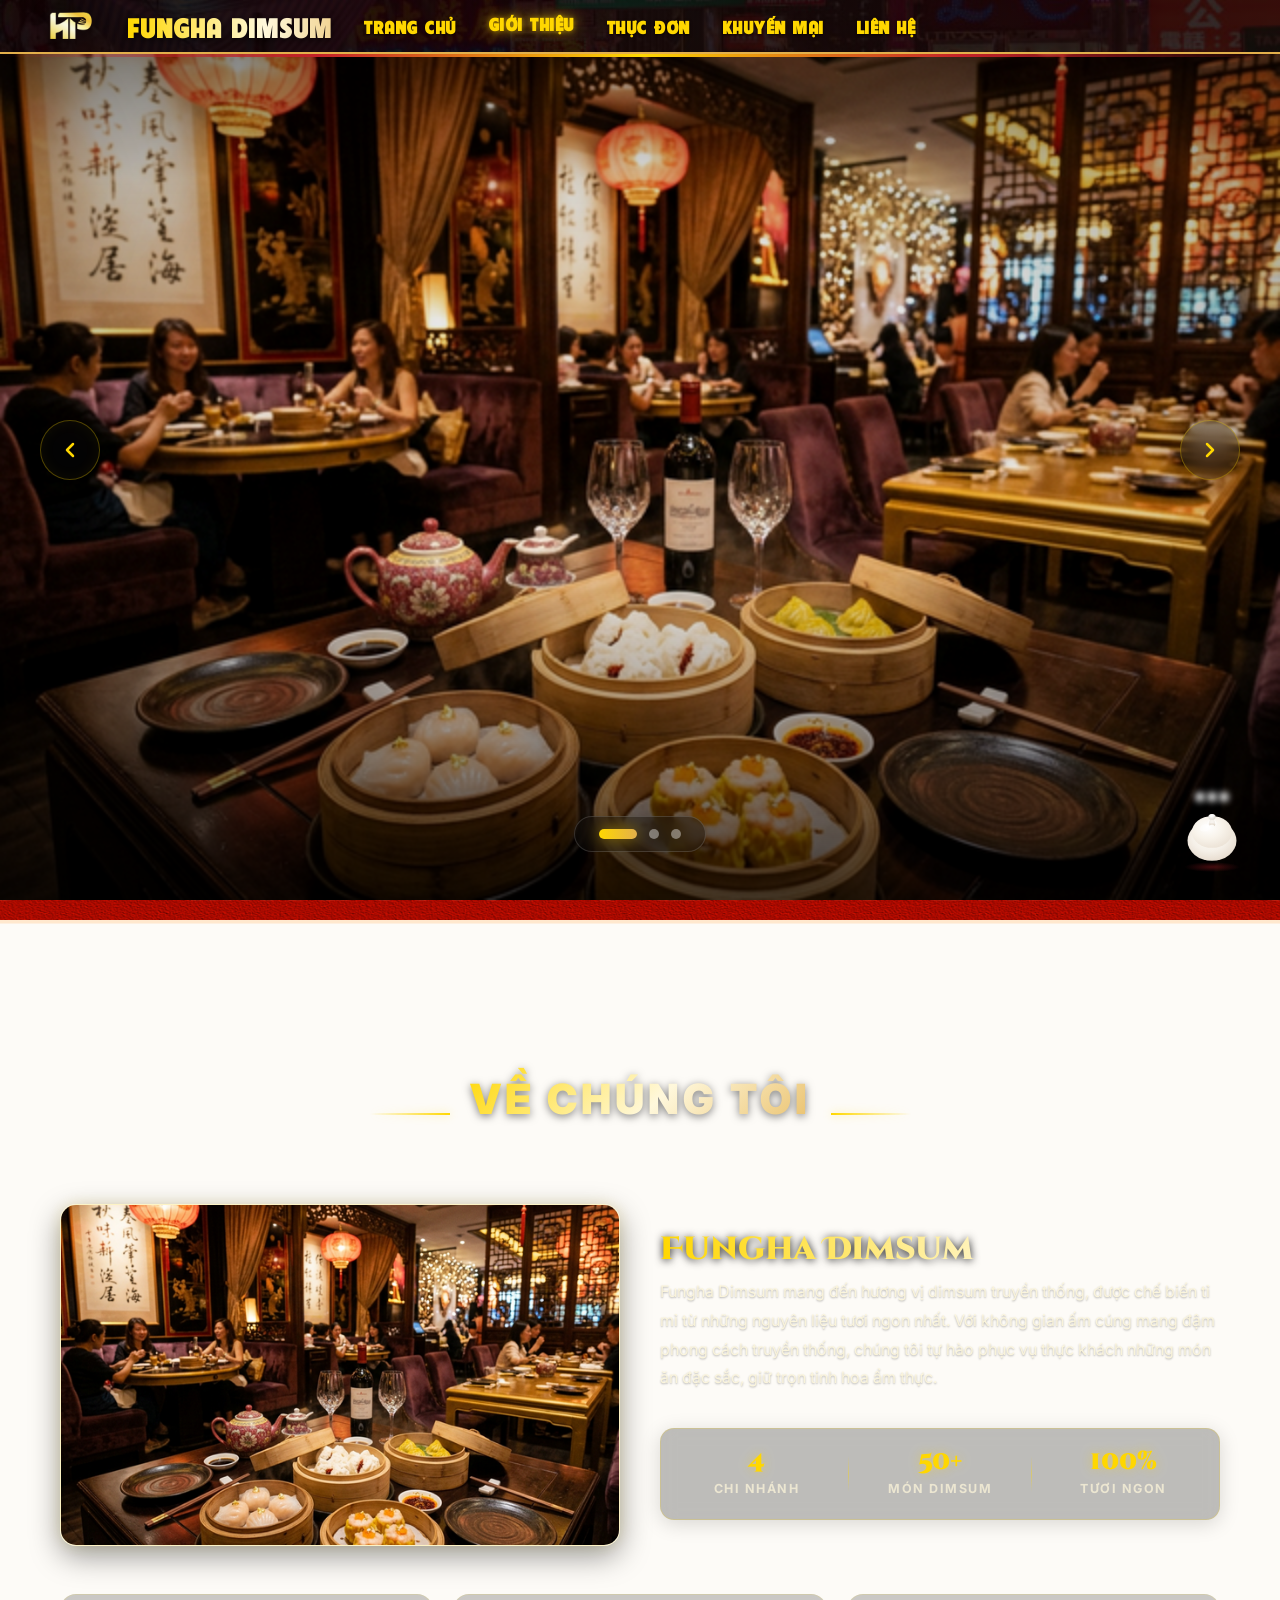
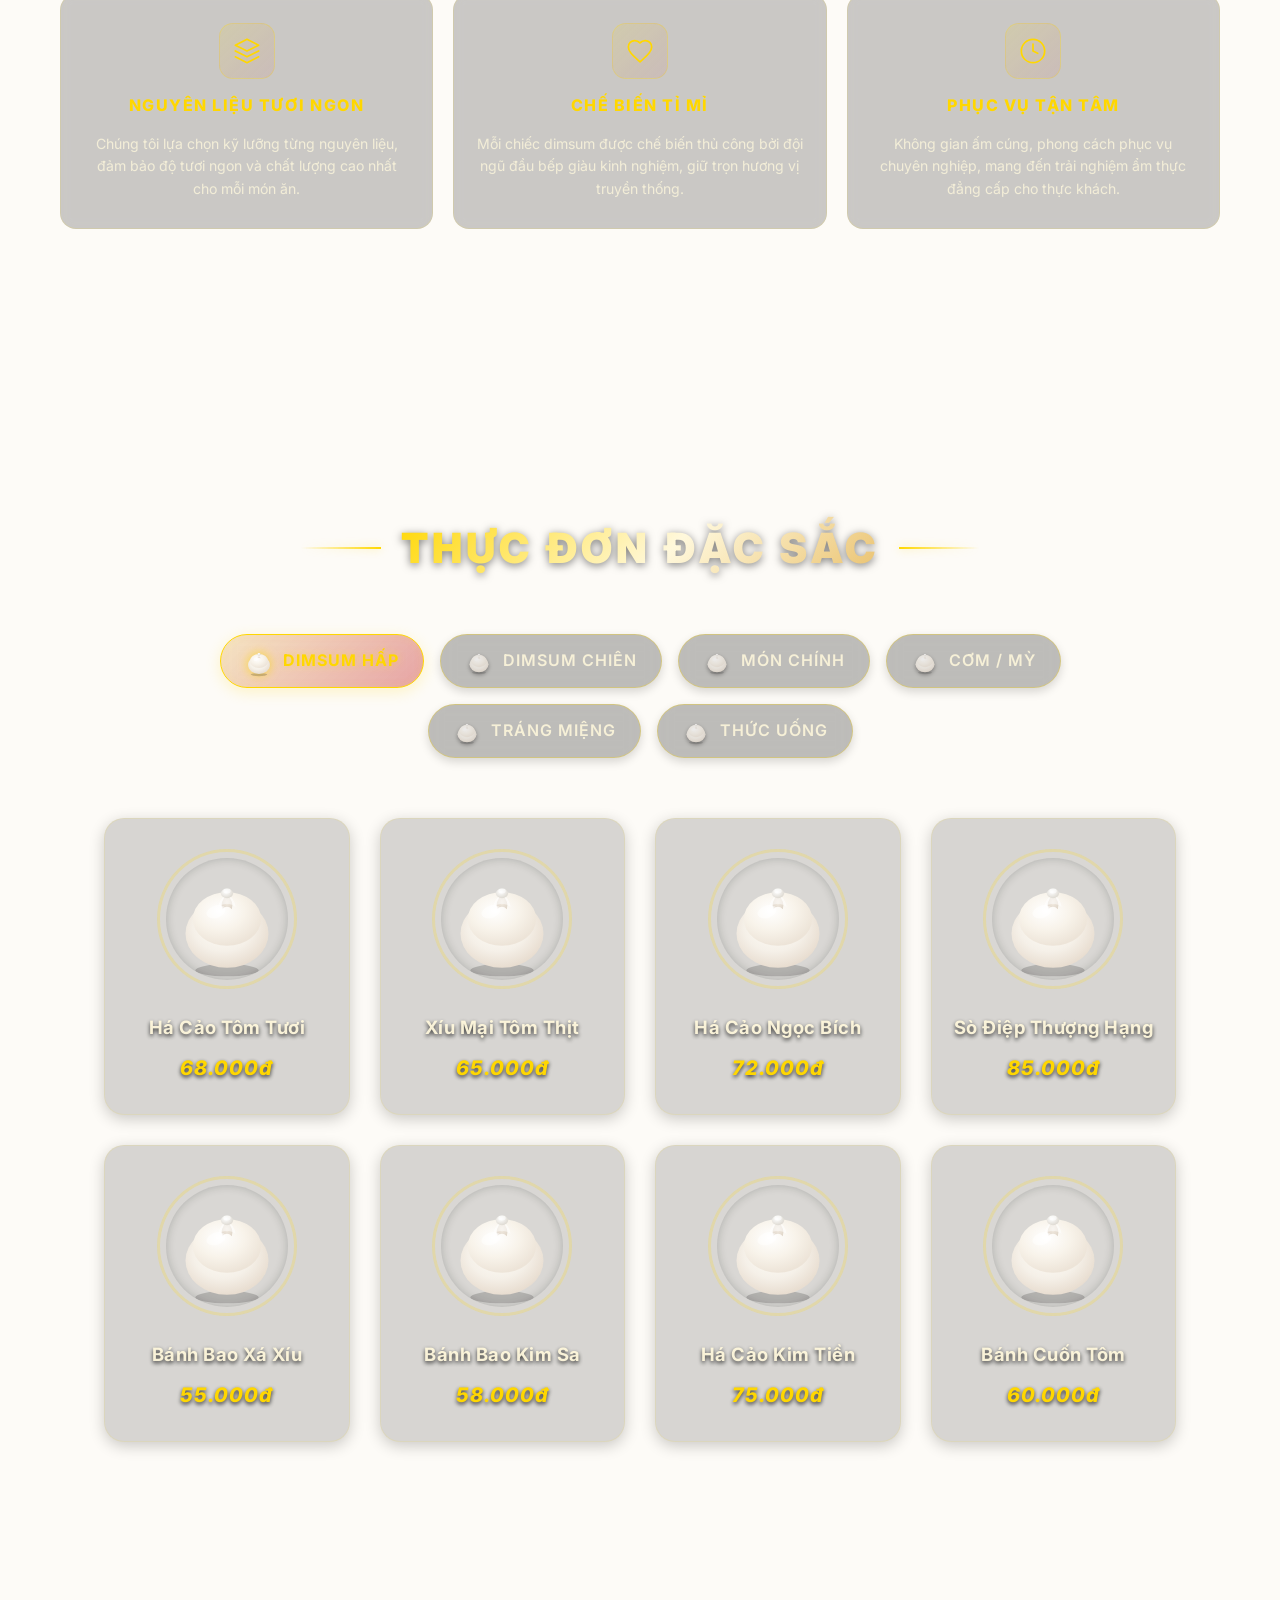
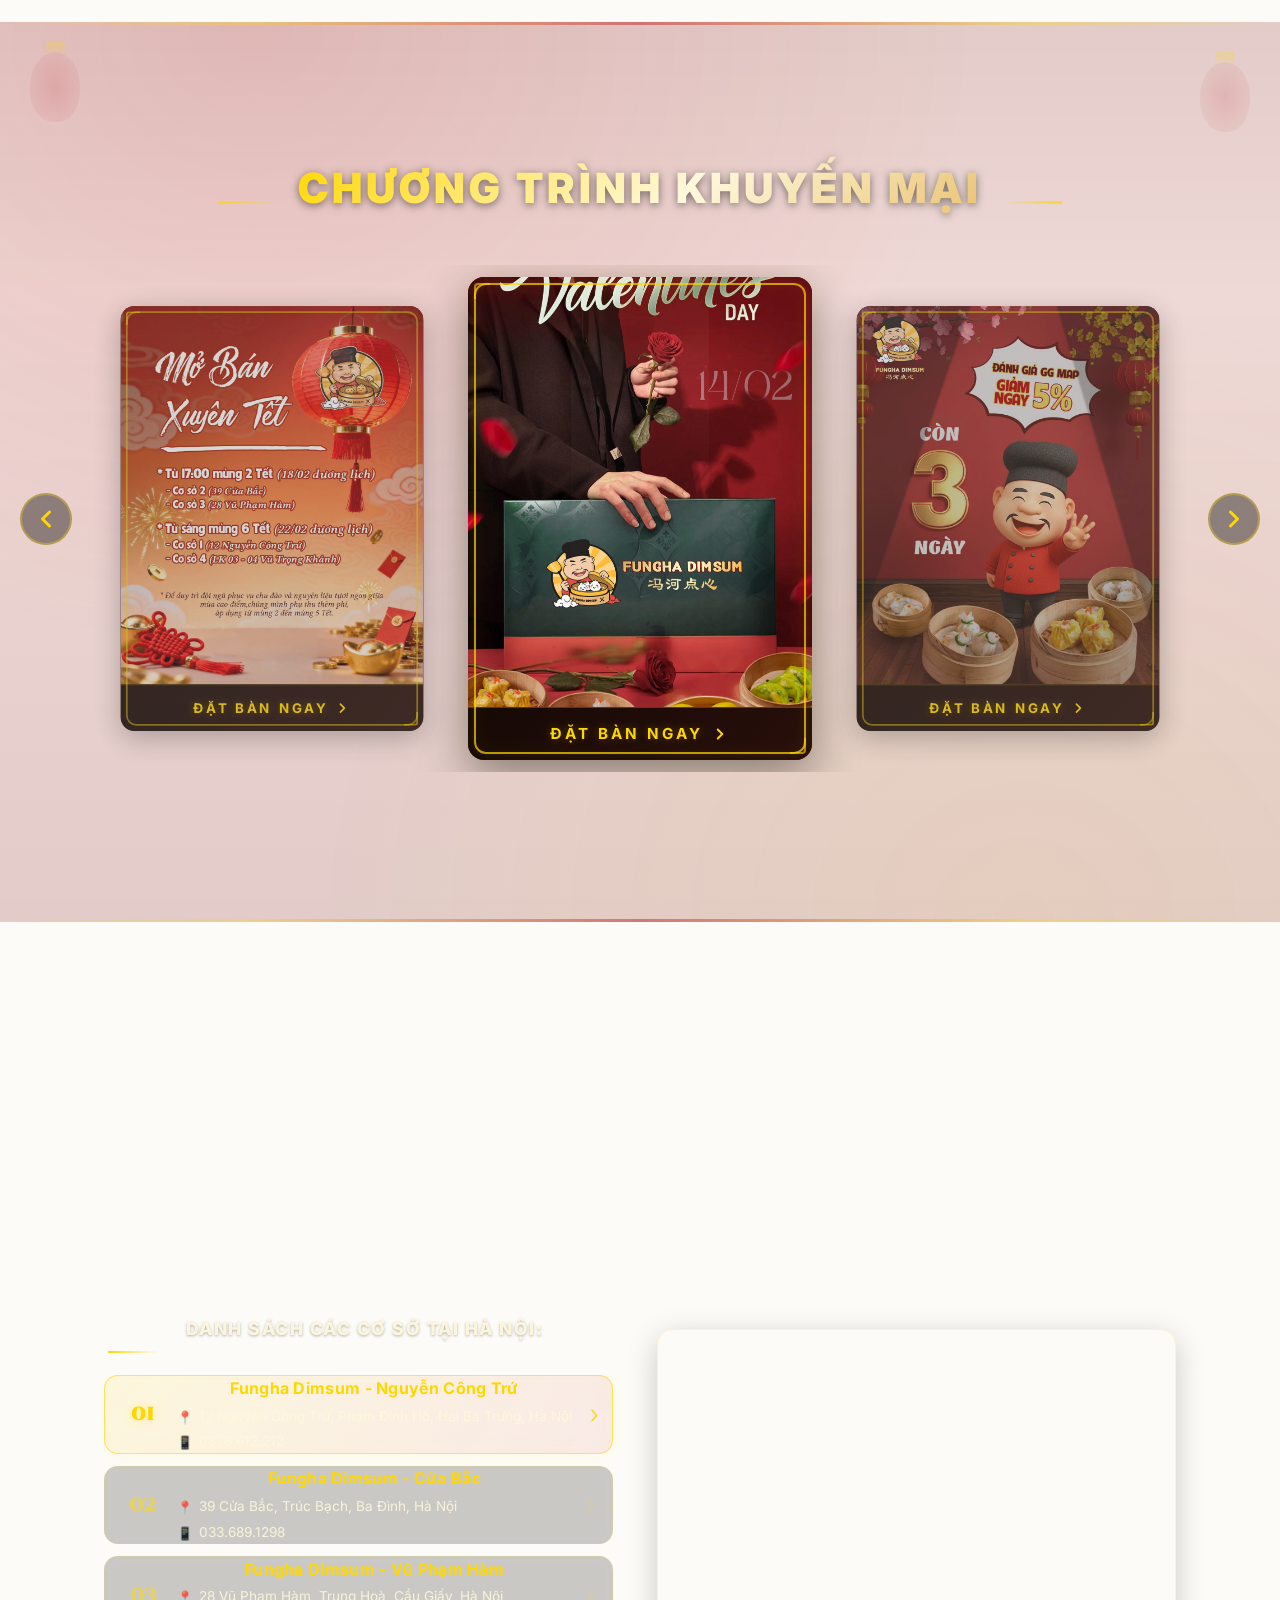
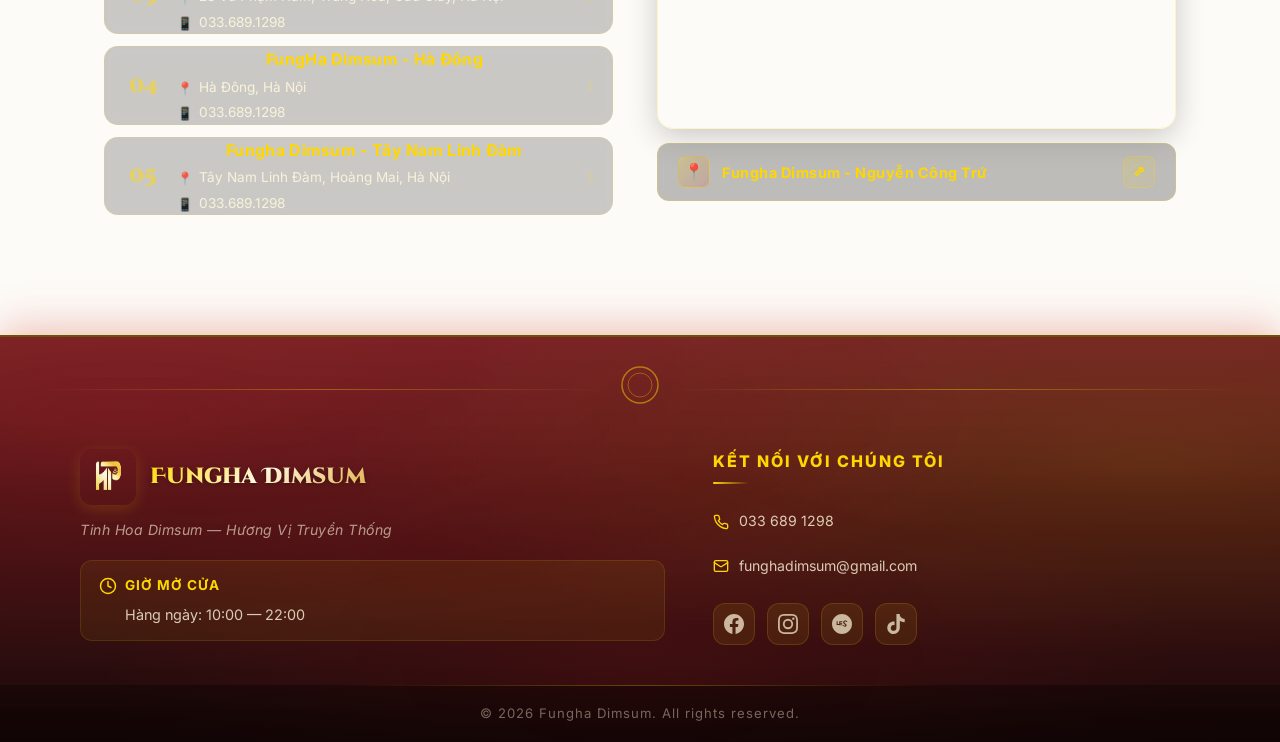
==== index.html @ caf32ab3 "V1 FunghaDimSum" ====
<!DOCTYPE html>
<html lang="vi">

<head>
    <meta charset="UTF-8">
    <meta name="viewport" content="width=device-width, initial-scale=1.0">
    <meta name="description" content="Fungha Dimsum - Landing Page">
    <title>Fungha Dimsum</title>
    <!-- Favicon -->
    <link rel="icon" type="image/png" href="images/logo.png">
    <link rel="shortcut icon" type="image/png" href="images/logo.png">
    <link rel="apple-touch-icon" href="images/logo.png">

    <!-- Google Fonts -->
    <link rel="preconnect" href="https://fonts.googleapis.com">
    <link rel="preconnect" href="https://fonts.gstatic.com" crossorigin>
    <link
        href="https://fonts.googleapis.com/css2?family=Cinzel+Decorative:wght@400;700;900&family=Inter:wght@300;400;500;600;700;800&family=Montserrat:wght@800;900&family=Rubik:ital,wght@0,700;0,900;1,700&display=swap"
        rel="stylesheet">

    <!-- Stylesheets -->
    <link rel="stylesheet" href="css/style.css?v=20260314a">
</head>

<body>

    <!-- ========== HEADER / NAVIGATION ========== -->
    <header id="header" class="chinese-theme-header">
        <!-- Optional Decorative Top Border -->
        <div class="header-pattern-top"></div>
        <div class="header-inner">
            <div class="logo">
                <a href="#hero">
                    <img src="images/logo.png" alt="Fungha Dimsum Logo">
                    <div class="logo-title-wrap">
                        <span class="logo-text">Fungha Dimsum</span>
                        <div class="logo-subtitle">
                            <span class="logo-sub-vn">Hương Vị Truyền Thống</span>
                        </div>
                    </div>
                    <!-- Small decorative seal (removed) -->
                </a>
            </div>

            <nav id="navbar">
                <ul class="nav-links">
                    <li>
                        <a href="#hero" class="active">
                            <span class="nav-text">Trang Chủ</span>
                        </a>
                    </li>
                    <li>
                        <a href="#about">
                            <span class="nav-text">Giới thiệu</span>
                        </a>
                    </li>
                    <li>
                        <a href="#menu">
                            <span class="nav-text">Thực Đơn</span>
                        </a>
                    </li>
                    <li>
                        <a href="#promotions">
                            <span class="nav-text">Khuyến Mại</span>
                        </a>
                    </li>
                    <li>
                        <a href="#contact">
                            <span class="nav-text">Liên Hệ</span>
                        </a>
                    </li>
                </ul>
            </nav>

            <!-- Hamburger Button (Mobile) -->
            <button class="hamburger chinese-hamburger" id="hamburger" aria-label="Mở menu" aria-expanded="false">
                <span class="bar"></span>
                <span class="bar"></span>
                <span class="bar"></span>
            </button>
        </div>
        <div class="header-pattern-bottom"></div>
    </header>

    <!-- Backdrop for mobile drawer -->
    <div id="nav-backdrop"></div>

    <!-- Main Wrapper -->
    <main id="main-content">

        <!-- Trang 1: Hero / Home -->
        <section id="hero" class="full-page hero-slider-section">
            <div class="hero-slider">
                <div class="hero-slide active"
                    data-desktop="images/home1.jpg"
                    data-mobile="images/home1-mobile.jpg"
                    style="background-image: url('images/home1.jpg');"></div>
                <div class="hero-slide"
                    data-desktop="images/home2.jpg"
                    data-mobile="images/home2-mobile.jpg"
                    style="background-image: url('images/home2.jpg');"></div>
                <div class="hero-slide"
                    data-desktop="images/home3.jpg"
                    data-mobile="images/home3-mobile.jpg"
                    style="background-image: url('images/home3.jpg');"></div>
            </div>
            <div class="hero-overlay"></div>

            <!-- Slider Controls -->
            <button class="slider-btn slider-prev" aria-label="Lùi lại">
                <svg width="24" height="24" viewBox="0 0 24 24" fill="none" stroke="currentColor" stroke-width="2.5"
                    stroke-linecap="round" stroke-linejoin="round">
                    <path d="m15 18-6-6 6-6" />
                </svg>
            </button>
            <button class="slider-btn slider-next" aria-label="Tiếp theo">
                <svg width="24" height="24" viewBox="0 0 24 24" fill="none" stroke="currentColor" stroke-width="2.5"
                    stroke-linecap="round" stroke-linejoin="round">
                    <path d="m9 18 6-6-6-6" />
                </svg>
            </button>

            <div class="slider-dots">
                <span class="slider-dot active" data-index="0"></span>
                <span class="slider-dot" data-index="1"></span>
                <span class="slider-dot" data-index="2"></span>
            </div>
        </section>

        <!-- Trang 2: About -->
        <section id="about" class="about-section">
            <div class="about-container">
                <!-- Section Title -->
                <div class="about-title-block">
                    <div class="about-title-ornament left"></div>
                    <h2 class="about-title">Về Chúng Tôi</h2>
                    <div class="about-title-ornament right"></div>
                </div>

                <!-- Hero Image + Intro -->
                <div class="about-hero-row">
                    <div class="about-image-column">
                        <div class="about-image-wrapper">
                            <img src="images/home1.jpg" alt="FungHa Dimsum - Không gian nhà hàng" class="about-image">
                        </div>
                    </div>
                    <div class="about-intro-column">
                        <h3 class="about-subtitle">Fungha Dimsum</h3>

                        <p class="about-intro-text">
                            Fungha Dimsum mang đến hương vị dimsum truyền thống, được chế biến tỉ mỉ từ những nguyên
                            liệu tươi ngon nhất. Với không gian ấm cúng mang đậm phong cách truyền thống, chúng tôi tự
                            hào
                            phục vụ thực khách những món ăn đặc sắc, giữ trọn tinh hoa ẩm thực.
                        </p>
                        <div class="about-stats">
                            <div class="about-stat-item">
                                <span class="about-stat-number">4</span>
                                <span class="about-stat-label">Chi Nhánh</span>
                            </div>
                            <div class="about-stat-divider"></div>
                            <div class="about-stat-item">
                                <span class="about-stat-number">50+</span>
                                <span class="about-stat-label">Món Dimsum</span>
                            </div>
                            <div class="about-stat-divider"></div>
                            <div class="about-stat-item">
                                <span class="about-stat-number">100%</span>
                                <span class="about-stat-label">Tươi Ngon</span>
                            </div>
                        </div>
                    </div>
                </div>

                <!-- Feature Cards -->
                <div class="about-features">
                    <div class="about-feature-card">
                        <div class="about-feature-icon">
                            <svg width="28" height="28" viewBox="0 0 24 24" fill="none" stroke="#FFD700"
                                stroke-width="1.5" stroke-linecap="round" stroke-linejoin="round">
                                <path d="M12 2L2 7l10 5 10-5-10-5z" />
                                <path d="M2 17l10 5 10-5" />
                                <path d="M2 12l10 5 10-5" />
                            </svg>
                        </div>
                        <h4 class="about-feature-title">Nguyên Liệu Tươi Ngon</h4>
                        <p class="about-feature-desc">Chúng tôi lựa chọn kỹ lưỡng từng nguyên liệu, đảm bảo độ tươi ngon
                            và chất lượng cao nhất cho mỗi món ăn.</p>
                    </div>
                    <div class="about-feature-card">
                        <div class="about-feature-icon">
                            <svg width="28" height="28" viewBox="0 0 24 24" fill="none" stroke="#FFD700"
                                stroke-width="1.5" stroke-linecap="round" stroke-linejoin="round">
                                <path
                                    d="M12 21.35l-1.45-1.32C5.4 15.36 2 12.28 2 8.5 2 5.42 4.42 3 7.5 3c1.74 0 3.41.81 4.5 2.09C13.09 3.81 14.76 3 16.5 3 19.58 3 22 5.42 22 8.5c0 3.78-3.4 6.86-8.55 11.54L12 21.35z" />
                            </svg>
                        </div>
                        <h4 class="about-feature-title">Chế Biến Tỉ Mỉ</h4>
                        <p class="about-feature-desc">Mỗi chiếc dimsum được chế biến thủ công bởi đội ngũ đầu bếp giàu
                            kinh nghiệm, giữ trọn hương vị truyền thống.</p>
                    </div>
                    <div class="about-feature-card">
                        <div class="about-feature-icon">
                            <svg width="28" height="28" viewBox="0 0 24 24" fill="none" stroke="#FFD700"
                                stroke-width="1.5" stroke-linecap="round" stroke-linejoin="round">
                                <circle cx="12" cy="12" r="10" />
                                <path d="M12 6v6l4 2" />
                            </svg>
                        </div>
                        <h4 class="about-feature-title">Phục Vụ Tận Tâm</h4>
                        <p class="about-feature-desc">Không gian ấm cúng, phong cách phục vụ chuyên nghiệp, mang đến
                            trải nghiệm ẩm thực đẳng cấp cho thực khách.</p>
                    </div>
                </div>
            </div>
        </section>

        <!-- Trang 3: Menu -->
        <section id="menu" class="menu-section">
            <div class="container menu-container">
                <!-- Section Title -->
                <div class="menu-title-block">
                    <div class="menu-title-ornament left"></div>
                    <h2 class="menu-title">Thực Đơn Đặc Sắc</h2>
                    <div class="menu-title-ornament right"></div>
                </div>
                <!-- Chinese Subtitle -->

                <!-- Tabs Navigation -->
                <div class="menu-tabs-wrapper">
                    <ul class="menu-tabs">
                        <li class="menu-tab active" data-target="tab-dimsum">
                            <img src="images/banh_bao.svg" alt="Dimsum Hấp" class="tab-icon-img">
                            <span class="tab-text">DIMSUM HẤP</span>
                        </li>
                        <li class="menu-tab" data-target="tab-chien">
                            <img src="images/banh_bao.svg" alt="Dimsum Chiên" class="tab-icon-img">
                            <span class="tab-text">DIMSUM CHIÊN</span>
                        </li>
                        <li class="menu-tab" data-target="tab-monchinh">
                            <img src="images/banh_bao.svg" alt="Món Chính" class="tab-icon-img">
                            <span class="tab-text">MÓN CHÍNH</span>
                        </li>
                        <li class="menu-tab" data-target="tab-mi">
                            <img src="images/banh_bao.svg" alt="Cơm / Mỳ" class="tab-icon-img">
                            <span class="tab-text">CƠM / MỲ</span>
                        </li>
                        <li class="menu-tab" data-target="tab-trangmieng">
                            <img src="images/banh_bao.svg" alt="Tráng Miệng" class="tab-icon-img">
                            <span class="tab-text">TRÁNG MIỆNG</span>
                        </li>
                        <li class="menu-tab" data-target="tab-douong">
                            <img src="images/banh_bao.svg" alt="Thức Uống" class="tab-icon-img">
                            <span class="tab-text">THỨC UỐNG</span>
                        </li>
                    </ul>
                </div>

                <!-- Tabs Content -->
                <div class="menu-content">
                    <!-- DIMSUM PANE (Active) -->
                    <div class="menu-pane active" id="tab-dimsum">
                        <div class="menu-grid">
                            <!-- Item 1 -->
                            <div class="menu-item">
                                <div class="menu-item-img-wrap">
                                    <img src="images/banh_bao.svg" alt="Há Cảo Tôm Tươi" class="menu-item-img"
                                        loading="lazy">
                                </div>
                                <h3 class="menu-item-name">Há Cảo Tôm Tươi</h3>
                                <div class="menu-item-price">68.000đ</div>
                            </div>
                            <!-- Item 2 -->
                            <div class="menu-item">
                                <div class="menu-item-img-wrap">
                                    <img src="images/banh_bao.svg" alt="Xíu Mại Tôm Thịt" class="menu-item-img"
                                        loading="lazy">
                                </div>
                                <h3 class="menu-item-name">Xíu Mại Tôm Thịt</h3>
                                <div class="menu-item-price">65.000đ</div>
                            </div>
                            <!-- Item 3 -->
                            <div class="menu-item">
                                <div class="menu-item-img-wrap">
                                    <img src="images/banh_bao.svg" alt="Há Cảo Ngọc Bích" class="menu-item-img"
                                        loading="lazy">
                                </div>
                                <h3 class="menu-item-name">Há Cảo Ngọc Bích</h3>
                                <div class="menu-item-price">72.000đ</div>
                            </div>
                            <!-- Item 4 -->
                            <div class="menu-item">
                                <div class="menu-item-img-wrap">
                                    <img src="images/banh_bao.svg" alt="Sò Điệp Thượng Hạng" class="menu-item-img"
                                        loading="lazy">
                                </div>
                                <h3 class="menu-item-name">Sò Điệp Thượng Hạng</h3>
                                <div class="menu-item-price">85.000đ</div>
                            </div>
                            <!-- Hàng 2 -->
                            <!-- Item 5 -->
                            <div class="menu-item">
                                <div class="menu-item-img-wrap">
                                    <img src="images/banh_bao.svg" alt="Bánh Bao Xá Xíu" class="menu-item-img"
                                        loading="lazy">
                                </div>
                                <h3 class="menu-item-name">Bánh Bao Xá Xíu</h3>
                                <div class="menu-item-price">55.000đ</div>
                            </div>
                            <!-- Item 6 -->
                            <div class="menu-item">
                                <div class="menu-item-img-wrap">
                                    <img src="images/banh_bao.svg" alt="Bánh Bao Kim Sa" class="menu-item-img"
                                        loading="lazy">
                                </div>
                                <h3 class="menu-item-name">Bánh Bao Kim Sa</h3>
                                <div class="menu-item-price">58.000đ</div>
                            </div>
                            <!-- Item 7 -->
                            <div class="menu-item">
                                <div class="menu-item-img-wrap">
                                    <img src="images/banh_bao.svg" alt="Há Cảo Kim Tiền" class="menu-item-img"
                                        loading="lazy">
                                </div>
                                <h3 class="menu-item-name">Há Cảo Kim Tiền</h3>
                                <div class="menu-item-price">75.000đ</div>
                            </div>
                            <!-- Item 8 -->
                            <div class="menu-item">
                                <div class="menu-item-img-wrap">
                                    <img src="images/banh_bao.svg" alt="Bánh Cuốn Tôm" class="menu-item-img"
                                        loading="lazy">
                                </div>
                                <h3 class="menu-item-name">Bánh Cuốn Tôm</h3>
                                <div class="menu-item-price">60.000đ</div>
                            </div>
                        </div>
                    </div>

                    <!-- Other Empty Panes -->
                    <div class="menu-pane" id="tab-chien">
                        <p class="menu-empty-message">Thực đơn Dimsum chiên đang được cập nhật...</p>
                    </div>
                    <div class="menu-pane" id="tab-monchinh">
                        <p class="menu-empty-message">Thực đơn Món Chính đang được cập nhật...</p>
                    </div>
                    <div class="menu-pane" id="tab-mi">
                        <p class="menu-empty-message">Thực đơn Cơm / Mỳ đang được cập nhật...</p>
                    </div>
                    <div class="menu-pane" id="tab-trangmieng">
                        <p class="menu-empty-message">Thực đơn Tráng Miệng đang được cập nhật...</p>
                    </div>
                    <div class="menu-pane" id="tab-douong">
                        <div class="menu-grid">
                            <!-- Item 1 -->
                            <div class="menu-item">
                                <div class="menu-item-img-wrap">
                                    <img src="images/banh_bao.svg" alt="Trà Sâm Dứa" class="menu-item-img"
                                        loading="lazy">
                                </div>
                                <h3 class="menu-item-name">Trà Sâm Dứa</h3>
                                <div class="menu-item-price">15.000đ</div>
                            </div>
                            <!-- Item 2 -->
                            <div class="menu-item">
                                <div class="menu-item-img-wrap">
                                    <img src="images/banh_bao.svg" alt="Trà Đá" class="menu-item-img" loading="lazy">
                                </div>
                                <h3 class="menu-item-name">Trà Đá</h3>
                                <div class="menu-item-price">5.000đ</div>
                            </div>
                            <!-- Item 3 -->
                            <div class="menu-item">
                                <div class="menu-item-img-wrap">
                                    <img src="images/banh_bao.svg" alt="Nước Ép Dưa Hấu" class="menu-item-img"
                                        loading="lazy">
                                </div>
                                <h3 class="menu-item-name">Nước Ép Dưa Hấu</h3>
                                <div class="menu-item-price">35.000đ</div>
                            </div>
                            <!-- Item 4 -->
                            <div class="menu-item">
                                <div class="menu-item-img-wrap">
                                    <img src="images/banh_bao.svg" alt="Sữa Đậu Nành" class="menu-item-img"
                                        loading="lazy">
                                </div>
                                <h3 class="menu-item-name">Sữa Đậu Nành</h3>
                                <div class="menu-item-price">20.000đ</div>
                            </div>
                        </div>
                    </div>
                </div>
            </div>
        </section>

        <!-- Trang 4: Khuyến Mãi -->
        <section id="promotions" class="promo-section">
            <!-- Decorative background elements -->
            <div class="promo-bg-pattern"></div>
            <div class="promo-lantern promo-lantern-left"></div>
            <div class="promo-lantern promo-lantern-right"></div>

            <div class="promo-wrapper">
                <!-- Section Title -->
                <div class="promo-title-block">
                    <div class="promo-title-ornament left"></div>
                    <h2 class="promo-title">Chương Trình Khuyến Mại</h2>
                    <div class="promo-title-ornament right"></div>
                </div>


                <!-- Carousel Container -->
                <div class="promo-carousel-wrapper">
                    <!-- Prev Button -->
                    <button class="promo-nav-btn promo-prev" aria-label="Xem khuyến mãi trước">
                        <svg width="28" height="28" viewBox="0 0 24 24" fill="none" stroke="currentColor"
                            stroke-width="2.5" stroke-linecap="round" stroke-linejoin="round">
                            <path d="m15 18-6-6 6-6" />
                        </svg>
                    </button>

                    <!-- Carousel Track -->
                    <div class="promo-carousel-viewport">
                        <div class="promo-carousel-track" id="promoTrack">
                            <!-- Card 1 -->
                            <div class="promo-card" data-index="0">
                                <div class="promo-card-inner">
                                    <div class="promo-card-glow"></div>
                                    <div class="promo-card-border"></div>
                                    <div class="promo-poster-wrap">
                                        <img src="images/Discount1.jpg" alt="Khuyến mãi - Ngày Vía Thần Tài"
                                            class="promo-poster" loading="lazy">
                                    </div>
                                    <a href="#contact" class="promo-cta-btn">
                                        <span class="promo-cta-text">Đặt Bàn Ngay</span>
                                        <svg class="promo-cta-arrow" width="18" height="18" viewBox="0 0 24 24"
                                            fill="none" stroke="currentColor" stroke-width="2.5" stroke-linecap="round"
                                            stroke-linejoin="round">
                                            <path d="m9 18 6-6-6-6" />
                                        </svg>
                                    </a>
                                </div>
                            </div>
                            <!-- Card 2 -->
                            <div class="promo-card" data-index="1">
                                <div class="promo-card-inner">
                                    <div class="promo-card-glow"></div>
                                    <div class="promo-card-border"></div>
                                    <div class="promo-poster-wrap">
                                        <img src="images/Discount2.jpg" alt="Khuyến mãi - Mở Bán Xuyên Tết"
                                            class="promo-poster" loading="lazy">
                                    </div>
                                    <a href="#contact" class="promo-cta-btn">
                                        <span class="promo-cta-text">Đặt Bàn Ngay</span>
                                        <svg class="promo-cta-arrow" width="18" height="18" viewBox="0 0 24 24"
                                            fill="none" stroke="currentColor" stroke-width="2.5" stroke-linecap="round"
                                            stroke-linejoin="round">
                                            <path d="m9 18 6-6-6-6" />
                                        </svg>
                                    </a>
                                </div>
                            </div>
                            <!-- Card 3 -->
                            <div class="promo-card" data-index="2">
                                <div class="promo-card-inner">
                                    <div class="promo-card-glow"></div>
                                    <div class="promo-card-border"></div>
                                    <div class="promo-poster-wrap">
                                        <img src="images/Discount3.jpg" alt="Khuyến mãi - Valentine's Day"
                                            class="promo-poster" loading="lazy">
                                    </div>
                                    <a href="#contact" class="promo-cta-btn">
                                        <span class="promo-cta-text">Đặt Bàn Ngay</span>
                                        <svg class="promo-cta-arrow" width="18" height="18" viewBox="0 0 24 24"
                                            fill="none" stroke="currentColor" stroke-width="2.5" stroke-linecap="round"
                                            stroke-linejoin="round">
                                            <path d="m9 18 6-6-6-6" />
                                        </svg>
                                    </a>
                                </div>
                            </div>
                            <!-- Card 4 -->
                            <div class="promo-card" data-index="3">
                                <div class="promo-card-inner">
                                    <div class="promo-card-glow"></div>
                                    <div class="promo-card-border"></div>
                                    <div class="promo-poster-wrap">
                                        <img src="images/Discount4.jpg" alt="Khuyến mãi - Đánh Giá GG Map Giảm 5%"
                                            class="promo-poster" loading="lazy">
                                    </div>
                                    <a href="#contact" class="promo-cta-btn">
                                        <span class="promo-cta-text">Đặt Bàn Ngay</span>
                                        <svg class="promo-cta-arrow" width="18" height="18" viewBox="0 0 24 24"
                                            fill="none" stroke="currentColor" stroke-width="2.5" stroke-linecap="round"
                                            stroke-linejoin="round">
                                            <path d="m9 18 6-6-6-6" />
                                        </svg>
                                    </a>
                                </div>
                            </div>
                            <!-- Card 5 -->
                            <div class="promo-card" data-index="4">
                                <div class="promo-card-inner">
                                    <div class="promo-card-glow"></div>
                                    <div class="promo-card-border"></div>
                                    <div class="promo-poster-wrap">
                                        <img src="images/Discount5.jpg" alt="Khuyến mãi - Ông Công Ông Táo"
                                            class="promo-poster" loading="lazy">
                                    </div>
                                    <a href="#contact" class="promo-cta-btn">
                                        <span class="promo-cta-text">Đặt Bàn Ngay</span>
                                        <svg class="promo-cta-arrow" width="18" height="18" viewBox="0 0 24 24"
                                            fill="none" stroke="currentColor" stroke-width="2.5" stroke-linecap="round"
                                            stroke-linejoin="round">
                                            <path d="m9 18 6-6-6-6" />
                                        </svg>
                                    </a>
                                </div>
                            </div>
                            <!-- Card 6 -->
                            <div class="promo-card" data-index="5">
                                <div class="promo-card-inner">
                                    <div class="promo-card-glow"></div>
                                    <div class="promo-card-border"></div>
                                    <div class="promo-poster-wrap">
                                        <img src="images/Discount6.jpg" alt="Khuyến mãi - Tích Điểm Nhận Quà"
                                            class="promo-poster" loading="lazy">
                                    </div>
                                    <a href="#contact" class="promo-cta-btn">
                                        <span class="promo-cta-text">Đặt Bàn Ngay</span>
                                        <svg class="promo-cta-arrow" width="18" height="18" viewBox="0 0 24 24"
                                            fill="none" stroke="currentColor" stroke-width="2.5" stroke-linecap="round"
                                            stroke-linejoin="round">
                                            <path d="m9 18 6-6-6-6" />
                                        </svg>
                                    </a>
                                </div>
                            </div>
                        </div>
                    </div>

                    <!-- Next Button -->
                    <button class="promo-nav-btn promo-next" aria-label="Xem khuyến mãi tiếp">
                        <svg width="28" height="28" viewBox="0 0 24 24" fill="none" stroke="currentColor"
                            stroke-width="2.5" stroke-linecap="round" stroke-linejoin="round">
                            <path d="m9 18 6-6-6-6" />
                        </svg>
                    </button>
                </div>

                <!-- Pagination Dots -->
                <div class="promo-dots" id="promoDots">
                    <span class="promo-dot active" data-slide="0"></span>
                    <span class="promo-dot" data-slide="1"></span>
                    <span class="promo-dot" data-slide="2"></span>
                    <span class="promo-dot" data-slide="3"></span>
                    <span class="promo-dot" data-slide="4"></span>
                    <span class="promo-dot" data-slide="5"></span>
                </div>
            </div>
        </section>

        <!-- Trang 5: Contact -->
        <section id="contact" class="full-page contact-section">
            <!-- Decorative wave top -->
            <div class="contact-wave-top"></div>

            <div class="contact-wrapper">
                <!-- Section Title -->
                <div class="contact-title-block">
                    <div class="contact-title-ornament left"></div>
                    <h2 class="contact-title">Thông Tin Liên Hệ</h2>
                    <div class="contact-title-ornament right"></div>
                </div>

                <!-- Hotline -->
                <div class="contact-hotline">
                    <span class="hotline-icon">📞</span>
                    <div class="hotline-info">
                        <span class="hotline-label">HOTLINE:</span>
                        <a href="tel:0336891298" class="hotline-number">033 689 1298</a>
                    </div>
                </div>

                <!-- Main Content: 2 columns -->
                <div class="contact-content">
                    <!-- Left: Branch List -->
                    <div class="contact-branches">
                        <h3 class="branches-heading">Danh Sách Các Cơ Sở Tại Hà Nội:</h3>

                        <div class="branches-list">
                            <div class="branch-card active" data-branch="1"
                                data-map="https://www.google.com/maps/embed?pb=!1m18!1m12!1m3!1d3724.451768522772!2d105.85807472540226!3d21.014602200973357!2m3!1f0!2f0!3f0!3m2!1i1024!2i768!4f13.1!3m3!1m2!1s0x3135ab551f6d7397%3A0xade05ef4ec6ae0f6!2zRnVuZ2hhIERpbXN1bSAtIDEyIE5ndXnhu4VuIEPDtG5nIFRy4bup!5e0!3m2!1svi!2svn!4v1"
                                data-lat="21.0146" data-lng="105.8581">
                                <div class="branch-number">01</div>
                                <div class="branch-info">
                                    <div class="branch-name">Fungha Dimsum - Nguyễn Công Trứ</div>
                                    <div class="branch-address">
                                        <span class="branch-icon">📍</span>
                                        12 Nguyễn Công Trứ, Phạm Đình Hổ, Hai Bà Trưng, Hà Nội
                                    </div>
                                    <div class="branch-phone">
                                        <span class="branch-icon">📱</span>
                                        <a href="tel:0376612212">0376.612.212</a>
                                    </div>
                                </div>
                                <div class="branch-arrow">›</div>
                            </div>

                            <div class="branch-card" data-branch="2"
                                data-map="https://www.google.com/maps/embed?pb=!1m18!1m12!1m3!1d3723.754751430048!2d105.84040117540306!3d21.044498300311753!2m3!1f0!2f0!3f0!3m2!1i1024!2i768!4f13.1!3m3!1m2!1s0x3135ab6dbfeef981%3A0x807792025b010508!2zRnVuZ2hhIERpbXN1bSAtIEPhu61hIELhuq9j!5e0!3m2!1svi!2svn!4v1"
                                data-lat="21.0445" data-lng="105.8404">
                                <div class="branch-number">02</div>
                                <div class="branch-info">
                                    <div class="branch-name">Fungha Dimsum - Cửa Bắc</div>
                                    <div class="branch-address">
                                        <span class="branch-icon">📍</span>
                                        39 Cửa Bắc, Trúc Bạch, Ba Đình, Hà Nội
                                    </div>
                                    <div class="branch-phone">
                                        <span class="branch-icon">📱</span>
                                        <a href="tel:0336891298">033.689.1298</a>
                                    </div>
                                </div>
                                <div class="branch-arrow">›</div>
                            </div>

                            <div class="branch-card" data-branch="3"
                                data-map="https://www.google.com/maps/embed?pb=!1m18!1m12!1m3!1d119209.0078341522!2d105.7718272!3d20.9813504!2m3!1f0!2f0!3f0!3m2!1i1024!2i768!4f13.1!3m3!1m2!1s0x3135ab004e31aa05%3A0xff31bb45baa0bd4!2zRnVuZ2hhIERpbXN1bSAtIDI4IFbFqSBQaOG6oW0gSMOgbQ!5e0!3m2!1sen!2s!4v1772801632295!5m2!1sen!2s"
                                data-lat="20.9814" data-lng="105.7718">
                                <div class="branch-number">03</div>
                                <div class="branch-info">
                                    <div class="branch-name">Fungha Dimsum - Vũ Phạm Hàm</div>
                                    <div class="branch-address">
                                        <span class="branch-icon">📍</span>
                                        28 Vũ Phạm Hàm, Trung Hoà, Cầu Giấy, Hà Nội
                                    </div>
                                    <div class="branch-phone">
                                        <span class="branch-icon">📱</span>
                                        <a href="tel:0336891298">033.689.1298</a>
                                    </div>
                                </div>
                                <div class="branch-arrow">›</div>
                            </div>

                            <div class="branch-card" data-branch="4"
                                data-map="https://www.google.com/maps/embed?pb=!1m18!1m12!1m3!1d4583.73578301122!2d105.7807128!3d20.9848273!2m3!1f0!2f0!3f0!3m2!1i1024!2i768!4f13.1!3m3!1m2!1s0x313453d1d7f90701%3A0x4201d7971a211cc1!2zRnVuZ0hhIERpbXN1bSAtIEjDoCDEkMO0bmc!5e1!3m2!1sen!2s!4v1772801656522!5m2!1sen!2s"
                                data-lat="20.9848" data-lng="105.7807">
                                <div class="branch-number">04</div>
                                <div class="branch-info">
                                    <div class="branch-name">FungHa Dimsum - Hà Đông</div>
                                    <div class="branch-address">
                                        <span class="branch-icon">📍</span>
                                        Hà Đông, Hà Nội
                                    </div>
                                    <div class="branch-phone">
                                        <span class="branch-icon">📱</span>
                                        <a href="tel:0336891298">033.689.1298</a>
                                    </div>
                                </div>
                                <div class="branch-arrow">›</div>
                            </div>

                            <div class="branch-card" data-branch="5"
                                data-map="https://www.google.com/maps/embed?pb=!1m14!1m8!1m3!1d74203.2642009938!2d105.7449896!3d20.965085!3m2!1i1024!2i768!4f13.1!3m3!1m2!1s0x3135ad8f63991bd3%3A0x1dd7f17a3607b7a8!2sFungha%20Dimsum%20-%20T%C3%A2y%20Nam%20Linh%20%C4%90%C3%A0m!5e1!3m2!1svi!2s!4v1773290150171!5m2!1svi!2s"
                                data-lat="20.965085" data-lng="105.7449896">
                                <div class="branch-number">05</div>
                                <div class="branch-info">
                                    <div class="branch-name">Fungha Dimsum - Tây Nam Linh Đàm</div>
                                    <div class="branch-address">
                                        <span class="branch-icon">📍</span>
                                        Tây Nam Linh Đàm, Hoàng Mai, Hà Nội
                                    </div>
                                    <div class="branch-phone">
                                        <span class="branch-icon">📱</span>
                                        <a href="tel:0336891298">033.689.1298</a>
                                    </div>
                                </div>
                                <div class="branch-arrow">›</div>
                            </div>
                        </div>
                    </div>

                    <!-- Right: Google Maps -->
                    <div class="contact-map-container">
                        <div class="map-frame">
                            <iframe id="contact-map"
                                src="https://www.google.com/maps/embed?pb=!1m18!1m12!1m3!1d3724.451768522772!2d105.85807472540226!3d21.014602200973357!2m3!1f0!2f0!3f0!3m2!1i1024!2i768!4f13.1!3m3!1m2!1s0x3135ab551f6d7397%3A0xade05ef4ec6ae0f6!2zRnVuZ2hhIERpbXN1bSAtIDEyIE5ndXnhu4VuIEPDtG5nIFRy4bup!5e0!3m2!1svi!2svn!4v1"
                                width="100%" height="100%" style="border:0;" allowfullscreen="" loading="lazy"
                                referrerpolicy="no-referrer-when-downgrade">
                            </iframe>
                        </div>
                        <div class="map-branch-label" id="map-branch-label">
                            <span class="map-label-icon">📍</span>
                            <span class="map-label-text">Fungha Dimsum - Nguyễn Công Trứ</span>
                            <a class="map-label-link" id="map-gg-link"
                                href="https://maps.google.com/?q=21.0146,105.8581" target="_blank" rel="noopener"
                                title="Mở Google Maps">⇗</a>
                        </div>
                    </div>
                </div>
            </div>

            <!-- Decorative wave bottom -->
            <div class="contact-wave-bottom"></div>
        </section>

    </main>

    <!-- ========== FOOTER ========== -->
    <footer id="footer" class="site-footer">
        <!-- Decorative Top Border -->
        <div class="footer-ornament">
            <div class="footer-ornament-line"></div>
            <div class="footer-ornament-icon">
                <svg viewBox="0 0 40 40" width="40" height="40" fill="none" xmlns="http://www.w3.org/2000/svg">
                    <circle cx="20" cy="20" r="18" stroke="#FFD700" stroke-width="1.5" opacity="0.6" />
                    <circle cx="20" cy="20" r="12" stroke="#FFD700" stroke-width="1" opacity="0.4" />
                </svg>
            </div>
            <div class="footer-ornament-line"></div>
        </div>

        <div class="footer-content">
            <!-- Column 1: Brand Info -->
            <div class="footer-col footer-brand">
                <div class="footer-logo">
                    <img src="images/logo.png" alt="Fungha Dimsum Logo" width="56" height="56">
                    <span class="footer-logo-text">Fungha Dimsum</span>
                </div>
                <p class="footer-tagline">Tinh Hoa Dimsum — Hương Vị Truyền Thống</p>
                <div class="footer-hours">
                    <div class="footer-hours-title">
                        <svg width="18" height="18" viewBox="0 0 24 24" fill="none" stroke="#FFD700" stroke-width="2"
                            stroke-linecap="round" stroke-linejoin="round">
                            <circle cx="12" cy="12" r="10" />
                            <polyline points="12 6 12 12 16 14" />
                        </svg>
                        <span>Giờ mở cửa</span>
                    </div>
                    <p class="footer-hours-detail">Hàng ngày: 10:00 — 22:00</p>
                </div>
            </div>


            <!-- Column 3: Contact & Social -->
            <div class="footer-col footer-social-col">
                <h4 class="footer-col-title">Kết Nối Với Chúng Tôi</h4>
                <div class="footer-contact-info">
                    <a href="tel:0336891298" class="footer-contact-item">
                        <svg width="16" height="16" viewBox="0 0 24 24" fill="none" stroke="#FFD700" stroke-width="2"
                            stroke-linecap="round" stroke-linejoin="round">
                            <path
                                d="M22 16.92v3a2 2 0 01-2.18 2 19.79 19.79 0 01-8.63-3.07 19.5 19.5 0 01-6-6 19.79 19.79 0 01-3.07-8.67A2 2 0 014.11 2h3a2 2 0 012 1.72c.127.96.361 1.903.7 2.81a2 2 0 01-.45 2.11L8.09 9.91a16 16 0 006 6l1.27-1.27a2 2 0 012.11-.45c.907.339 1.85.573 2.81.7A2 2 0 0122 16.92z" />
                        </svg>
                        <span>033 689 1298</span>
                    </a>
                    <a href="mailto:funghadimsum@gmail.com" class="footer-contact-item">
                        <svg width="16" height="16" viewBox="0 0 24 24" fill="none" stroke="#FFD700" stroke-width="2"
                            stroke-linecap="round" stroke-linejoin="round">
                            <rect width="20" height="16" x="2" y="4" rx="2" />
                            <path d="m22 7-8.97 5.7a1.94 1.94 0 01-2.06 0L2 7" />
                        </svg>
                        <span>funghadimsum@gmail.com</span>
                    </a>
                </div>
                <div class="footer-social">
                    <a href="https://www.facebook.com/funghadimsum" target="_blank" rel="noopener" aria-label="Facebook"
                        class="footer-social-btn">
                        <svg width="20" height="20" viewBox="0 0 24 24" fill="currentColor">
                            <path
                                d="M24 12.073c0-6.627-5.373-12-12-12s-12 5.373-12 12c0 5.99 4.388 10.954 10.125 11.854v-8.385H7.078v-3.47h3.047V9.43c0-3.007 1.792-4.669 4.533-4.669 1.312 0 2.686.235 2.686.235v2.953H15.83c-1.491 0-1.956.925-1.956 1.874v2.25h3.328l-.532 3.47h-2.796v8.385C19.612 23.027 24 18.062 24 12.073z" />
                        </svg>
                    </a>
                    <a href="https://www.instagram.com/funghadimsum" target="_blank" rel="noopener"
                        aria-label="Instagram" class="footer-social-btn">
                        <svg width="20" height="20" viewBox="0 0 24 24" fill="currentColor">
                            <path
                                d="M12 2.163c3.204 0 3.584.012 4.85.07 3.252.148 4.771 1.691 4.919 4.919.058 1.265.069 1.645.069 4.849 0 3.205-.012 3.584-.069 4.849-.149 3.225-1.664 4.771-4.919 4.919-1.266.058-1.644.07-4.85.07-3.204 0-3.584-.012-4.849-.07-3.26-.149-4.771-1.699-4.919-4.92-.058-1.265-.07-1.644-.07-4.849 0-3.204.013-3.583.07-4.849.149-3.227 1.664-4.771 4.919-4.919 1.266-.057 1.645-.069 4.849-.069zM12 0C8.741 0 8.333.014 7.053.072 2.695.272.273 2.69.073 7.052.014 8.333 0 8.741 0 12c0 3.259.014 3.668.072 4.948.2 4.358 2.618 6.78 6.98 6.98C8.333 23.986 8.741 24 12 24c3.259 0 3.668-.014 4.948-.072 4.354-.2 6.782-2.618 6.979-6.98.059-1.28.073-1.689.073-4.948 0-3.259-.014-3.667-.072-4.947-.196-4.354-2.617-6.78-6.979-6.98C15.668.014 15.259 0 12 0zm0 5.838a6.162 6.162 0 100 12.324 6.162 6.162 0 000-12.324zM12 16a4 4 0 110-8 4 4 0 010 8zm6.406-11.845a1.44 1.44 0 100 2.881 1.44 1.44 0 000-2.881z" />
                        </svg>
                    </a>
                    <a href="https://zalo.me/0336891298" target="_blank" rel="noopener" aria-label="Zalo"
                        class="footer-social-btn">
                        <svg width="20" height="20" viewBox="0 0 24 24" fill="currentColor">
                            <path
                                d="M12 0C5.373 0 0 5.373 0 12s5.373 12 12 12 12-5.373 12-12S18.627 0 12 0zm5.568 14.163c-.18.348-.634.696-1.094.91-.461.213-1.096.305-1.717.073-.386-.145-.868-.405-1.28-.695-.275-.194-.537-.405-.77-.628a.122.122 0 01.003-.176l.625-.57a.122.122 0 01.166.002c.383.371.823.72 1.277.886.273.1.558.077.787-.019.23-.095.357-.256.403-.423.046-.167.02-.339-.105-.493-.268-.33-.746-.562-1.207-.87-.461-.309-.907-.698-1.162-1.244-.255-.546-.253-1.222.068-1.79.322-.568.87-.992 1.544-1.194.675-.202 1.451-.161 2.118.172.458.229.838.564 1.11.94a.122.122 0 01-.023.166l-.674.51a.122.122 0 01-.17-.022c-.208-.285-.476-.502-.78-.64-.39-.177-.835-.2-1.195-.09-.36.11-.608.34-.725.613-.116.273-.09.571.116.84.28.364.735.588 1.196.883.461.294.931.66 1.2 1.205.268.546.256 1.22-.069 1.789zM8.83 8.627h3.472a.122.122 0 01.122.122v.808a.122.122 0 01-.122.122H9.959v.855h2.147a.122.122 0 01.122.122v.793a.122.122 0 01-.122.122H9.959v.88h2.343a.122.122 0 01.122.123v.808a.122.122 0 01-.122.122H8.83a.122.122 0 01-.122-.122V8.749a.122.122 0 01.122-.122zm-3.15 0h.93a.122.122 0 01.122.122v3.383h1.928a.122.122 0 01.122.122v.808a.122.122 0 01-.122.122H5.68a.122.122 0 01-.122-.122V8.749a.122.122 0 01.122-.122z" />
                        </svg>
                    </a>
                    <a href="https://www.tiktok.com/@funghadimsum" target="_blank" rel="noopener" aria-label="TikTok"
                        class="footer-social-btn">
                        <svg width="20" height="20" viewBox="0 0 24 24" fill="currentColor">
                            <path
                                d="M12.525.02c1.31-.02 2.61-.01 3.91-.02.08 1.53.63 3.09 1.75 4.17 1.12 1.11 2.7 1.62 4.24 1.79v4.03c-1.44-.05-2.89-.35-4.2-.97-.57-.26-1.1-.59-1.62-.93-.01 2.92.01 5.84-.02 8.75-.08 1.4-.54 2.79-1.35 3.94-1.31 1.92-3.58 3.17-5.91 3.21-1.43.08-2.86-.31-4.08-1.03-2.02-1.19-3.44-3.37-3.65-5.71-.02-.5-.03-1-.01-1.49.18-1.9 1.12-3.72 2.58-4.96 1.66-1.44 3.98-2.13 6.15-1.72.02 1.48-.04 2.96-.04 4.44-.99-.32-2.15-.23-3.02.37-.63.41-1.11 1.04-1.36 1.75-.21.51-.15 1.07-.14 1.61.24 1.64 1.82 3.02 3.5 2.87 1.12-.01 2.19-.66 2.77-1.61.19-.33.4-.67.41-1.06.1-1.79.06-3.57.07-5.36.01-4.03-.01-8.05.02-12.07z" />
                        </svg>
                    </a>
                </div>
            </div>
        </div>

        <!-- Copyright Bar -->
        <div class="footer-bottom">
            <div class="footer-bottom-ornament"></div>
            <p>&copy; 2026 Fungha Dimsum. All rights reserved.</p>
        </div>
    </footer>

    <!-- ========== FLOATING BÁNH BAO BUTTON ========== -->
    <a href="#contact" class="bao-float-btn" id="baoBaoBtn" aria-label="Đi tới trang Liên Hệ">
        <div class="bao-steam">
            <span></span>
            <span></span>
            <span></span>
        </div>
        <!-- Inline SVG bánh bao - no background -->
        <svg class="bao-img" viewBox="0 0 100 100" xmlns="http://www.w3.org/2000/svg" aria-hidden="true">
            <!-- Shadow -->
            <ellipse cx="50" cy="92" rx="26" ry="5" fill="rgba(0,0,0,0.18)" />
            <!-- Body -->
            <ellipse cx="50" cy="62" rx="34" ry="28" fill="url(#baoGrad)" />
            <!-- Top dome -->
            <ellipse cx="50" cy="50" rx="28" ry="22" fill="url(#baoTopGrad)" />
            <!-- Pleats -->
            <path d="M50 30 Q44 36 46 42 Q50 38 54 42 Q56 36 50 30Z" fill="url(#pleatGrad)" opacity="0.7" />
            <path d="M50 30 Q56 33 57 40 Q53 37 50 38 Q47 37 43 40 Q44 33 50 30Z" fill="rgba(255,255,255,0.5)" />
            <!-- Highlight -->
            <ellipse cx="41" cy="44" rx="8" ry="5" fill="rgba(255,255,255,0.45)" transform="rotate(-20,41,44)" />
            <ellipse cx="44" cy="42" rx="3" ry="2" fill="rgba(255,255,255,0.7)" transform="rotate(-20,44,42)" />
            <!-- Top knot -->
            <ellipse cx="50" cy="29" rx="5" ry="4" fill="url(#knotGrad)" />
            <ellipse cx="50" cy="27" rx="3" ry="2" fill="rgba(255,255,255,0.6)" />
            <defs>
                <radialGradient id="baoGrad" cx="45%" cy="40%" r="60%">
                    <stop offset="0%" stop-color="#FFFEF8" />
                    <stop offset="60%" stop-color="#F5F0E8" />
                    <stop offset="100%" stop-color="#E8DDD0" />
                </radialGradient>
                <radialGradient id="baoTopGrad" cx="40%" cy="35%" r="65%">
                    <stop offset="0%" stop-color="#FFFFFF" />
                    <stop offset="55%" stop-color="#F8F3EA" />
                    <stop offset="100%" stop-color="#EDE4D8" />
                </radialGradient>
                <radialGradient id="pleatGrad" cx="50%" cy="50%" r="60%">
                    <stop offset="0%" stop-color="#EDE4D8" />
                    <stop offset="100%" stop-color="#D5C8B8" />
                </radialGradient>
                <radialGradient id="knotGrad" cx="40%" cy="35%" r="65%">
                    <stop offset="0%" stop-color="#FFFFFF" />
                    <stop offset="100%" stop-color="#DEDAD2" />
                </radialGradient>
            </defs>
        </svg>
        <div class="bao-tooltip">📞 Liên Hệ Ngay</div>
    </a>

    <!-- Scripts -->
    <script src="js/main.js"></script>
</body>

</html>
---- css/style.css ----
@import url('variables.css');
@import url('animations.css');
@import url('header.css');
@import url('hero.css');
@import url('about.css');
@import url('menu.css');
@import url('promotions.css');
@import url('contact.css');
@import url('footer.css');
@import url('floating-bao.css');
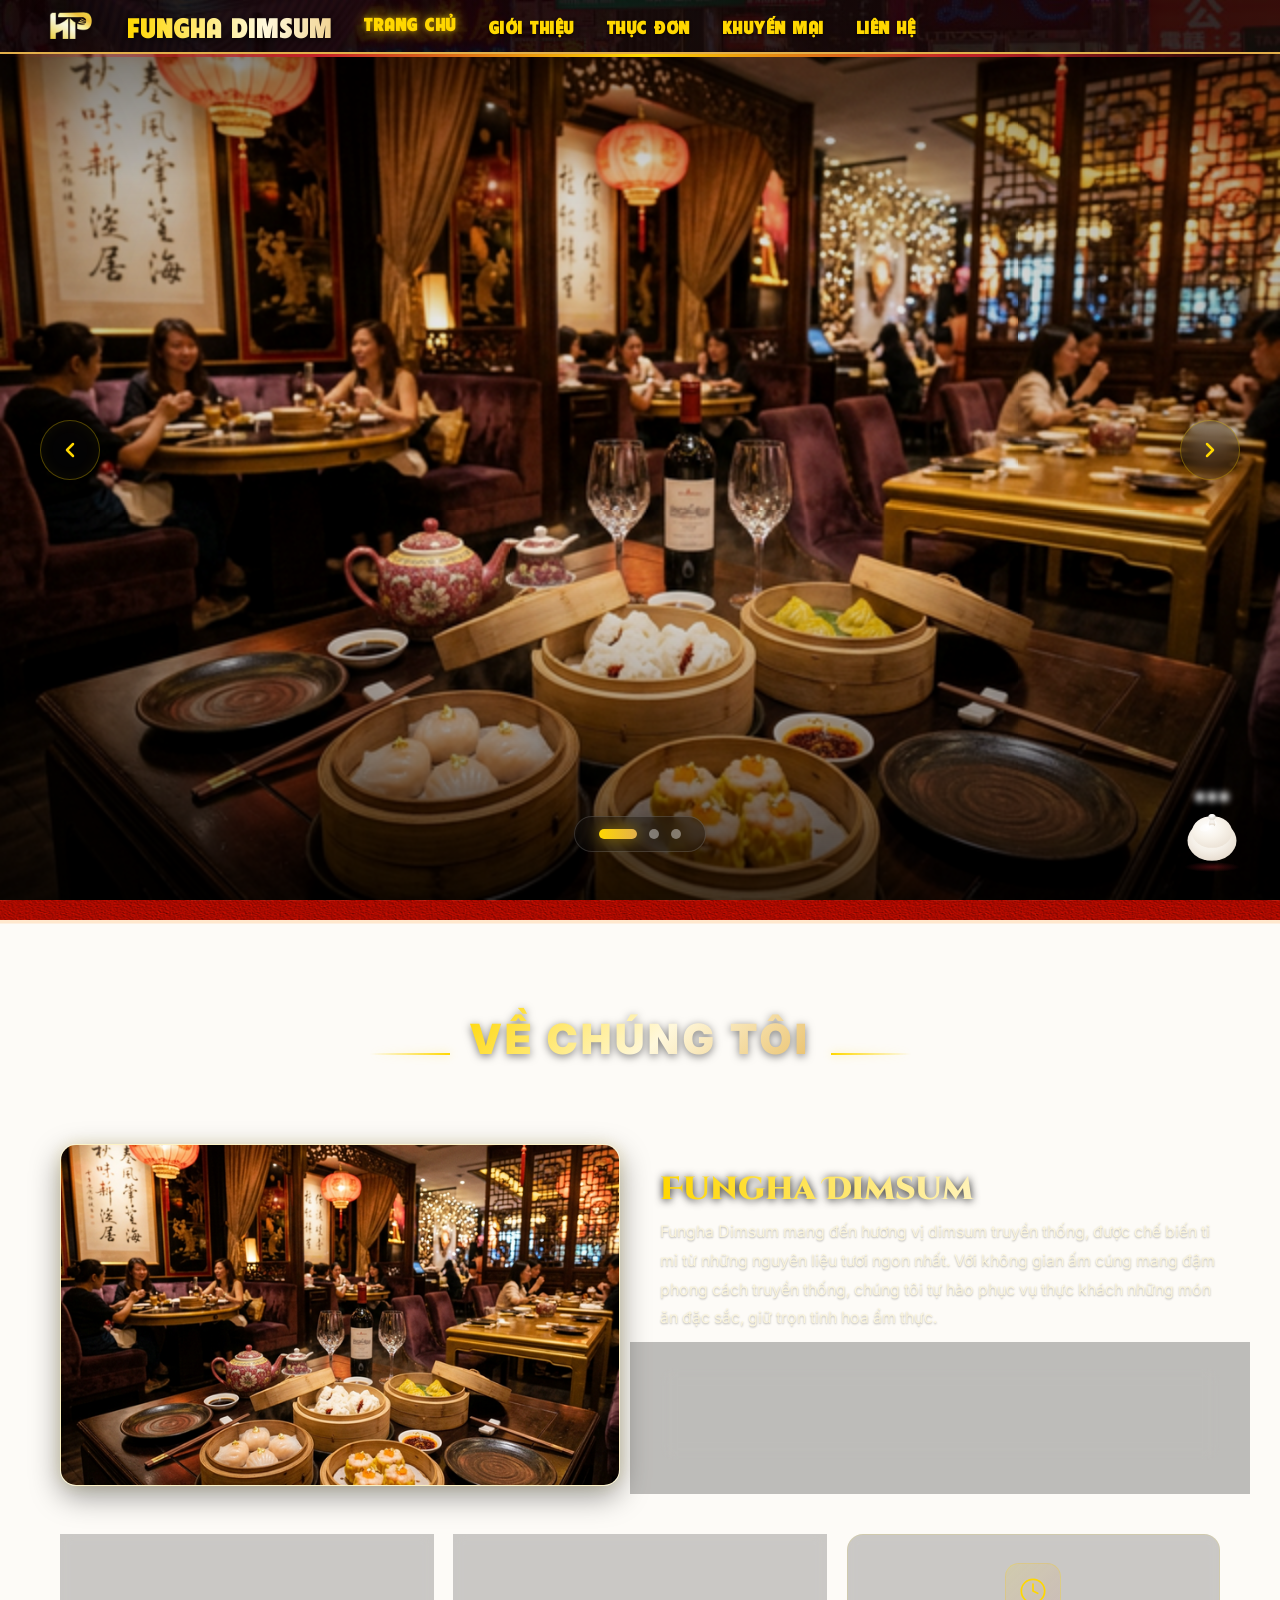
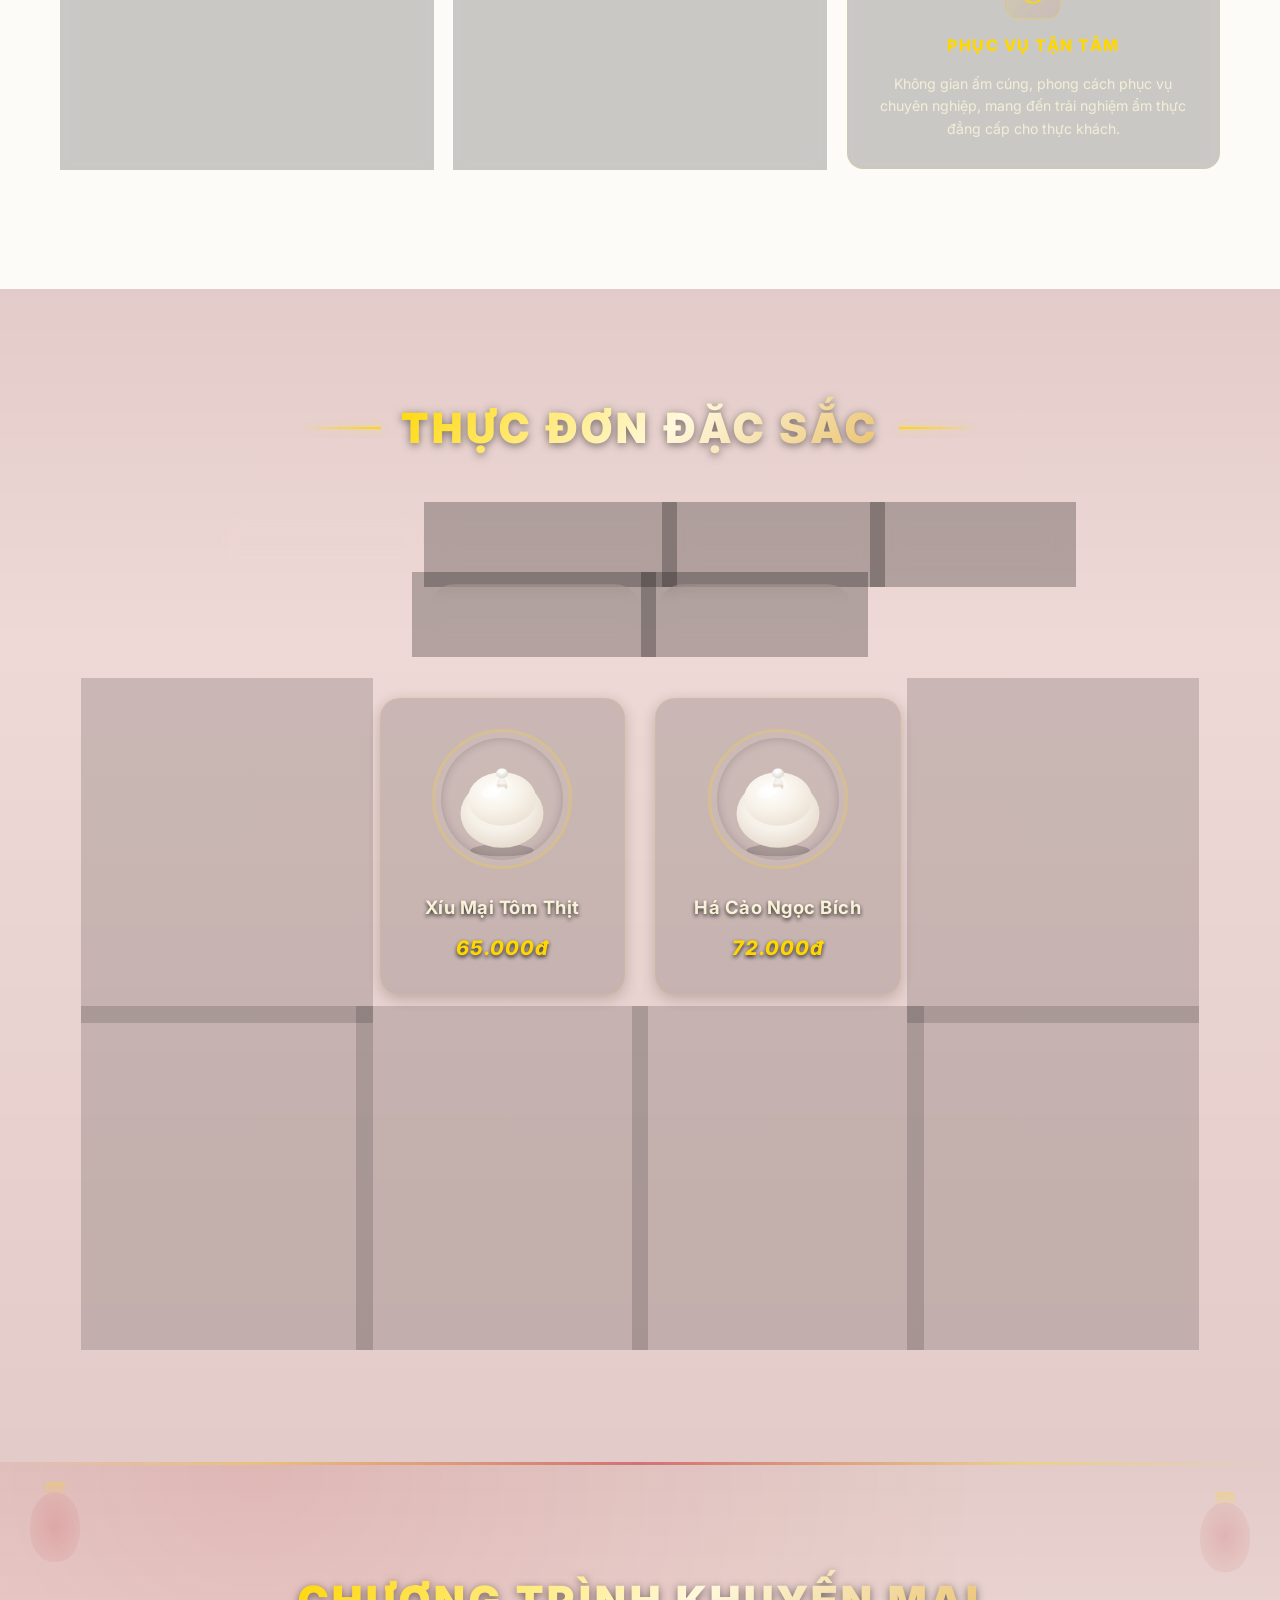
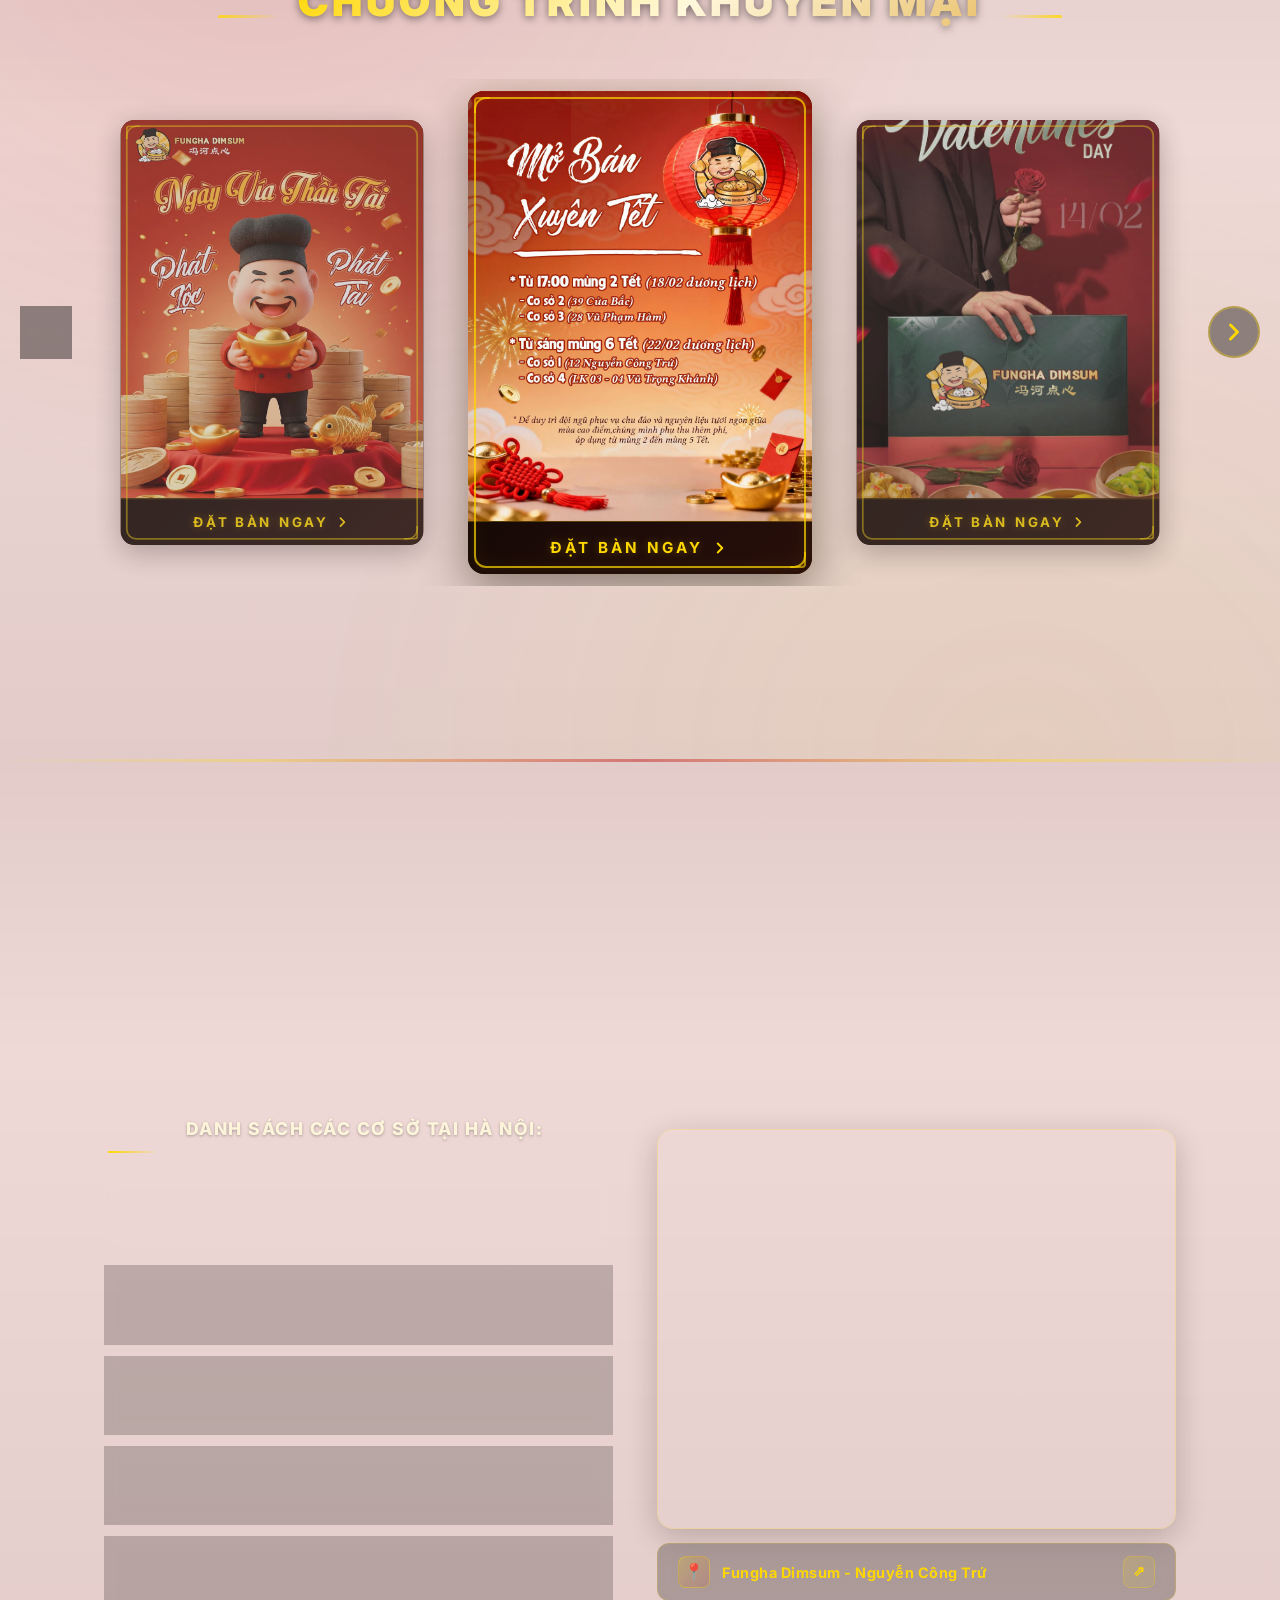
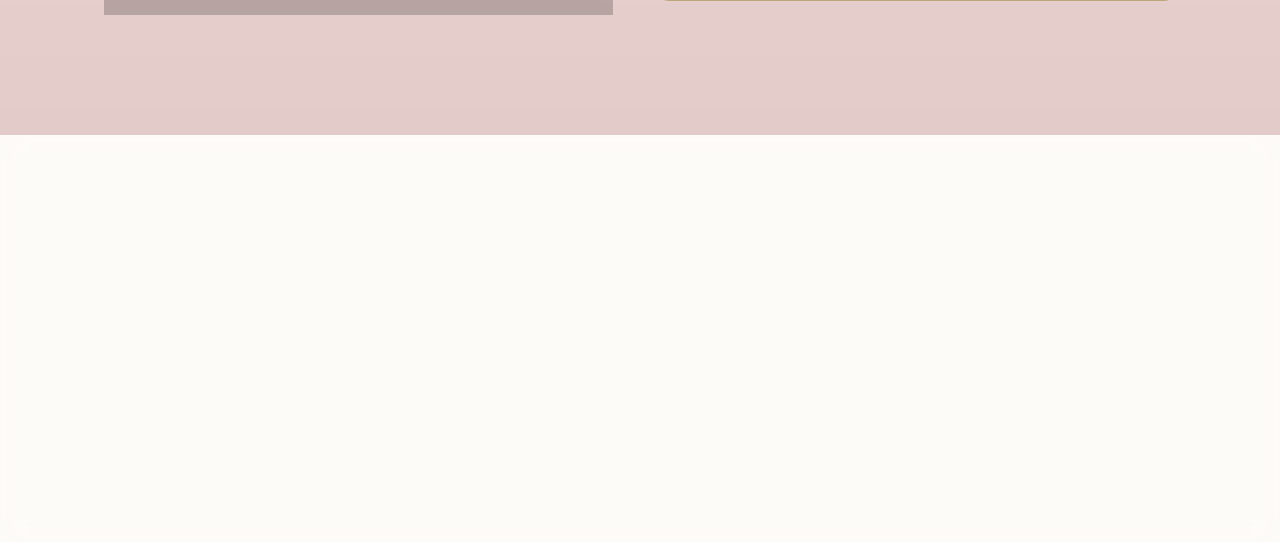
==== commit 48284ab4: "change distance, map of HADONG distinct" ====
--- a/index.html
+++ b/index.html
@@ -91,17 +91,11 @@
         <!-- Trang 1: Hero / Home -->
         <section id="hero" class="full-page hero-slider-section">
             <div class="hero-slider">
-                <div class="hero-slide active"
-                    data-desktop="images/home1.jpg"
-                    data-mobile="images/home1-mobile.jpg"
+                <div class="hero-slide active" data-desktop="images/home1.jpg" data-mobile="images/home1-mobile.jpg"
                     style="background-image: url('images/home1.jpg');"></div>
-                <div class="hero-slide"
-                    data-desktop="images/home2.jpg"
-                    data-mobile="images/home2-mobile.jpg"
+                <div class="hero-slide" data-desktop="images/home2.jpg" data-mobile="images/home2-mobile.jpg"
                     style="background-image: url('images/home2.jpg');"></div>
-                <div class="hero-slide"
-                    data-desktop="images/home3.jpg"
-                    data-mobile="images/home3-mobile.jpg"
+                <div class="hero-slide" data-desktop="images/home3.jpg" data-mobile="images/home3-mobile.jpg"
                     style="background-image: url('images/home3.jpg');"></div>
             </div>
             <div class="hero-overlay"></div>
@@ -644,7 +638,7 @@
                             </div>
 
                             <div class="branch-card" data-branch="4"
-                                data-map="https://www.google.com/maps/embed?pb=!1m18!1m12!1m3!1d4583.73578301122!2d105.7807128!3d20.9848273!2m3!1f0!2f0!3f0!3m2!1i1024!2i768!4f13.1!3m3!1m2!1s0x313453d1d7f90701%3A0x4201d7971a211cc1!2zRnVuZ0hhIERpbXN1bSAtIEjDoCDEkMO0bmc!5e1!3m2!1sen!2s!4v1772801656522!5m2!1sen!2s"
+                                data-map="https://www.google.com/maps/embed?pb=!1m18!1m12!1m3!1d7450.22160673563!2d105.78570491057566!3d20.98819507635142!2m3!1f0!2f0!3f0!3m2!1i1024!2i768!4f13.1!3m3!1m2!1s0x313453d1d7f90701%3A0x4201d7971a211cc1!2zRnVuZ0hhIERpbXN1bSAtIEjDoCDEkMO0bmc!5e0!3m2!1sen!2s!4v1773646470353!5m2!1sen!2s"
                                 data-lat="20.9848" data-lng="105.7807">
                                 <div class="branch-number">04</div>
                                 <div class="branch-info">
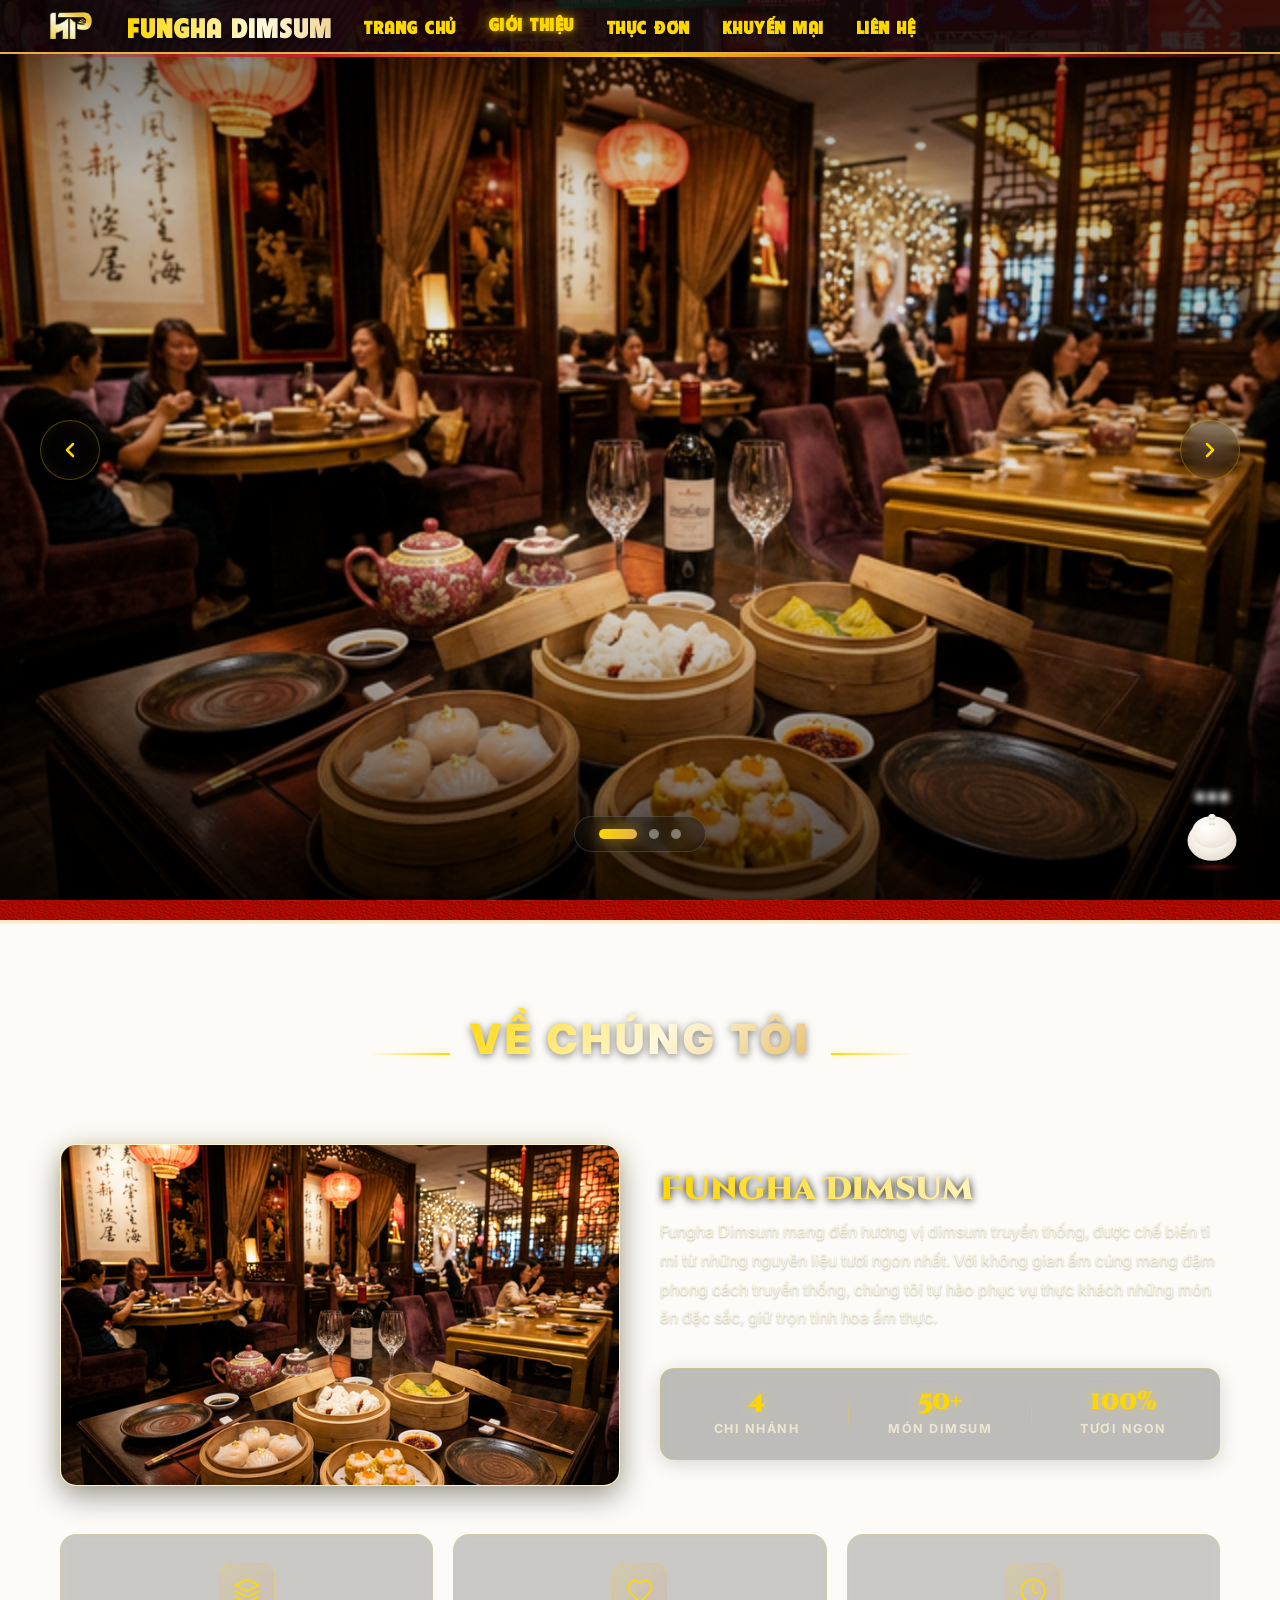
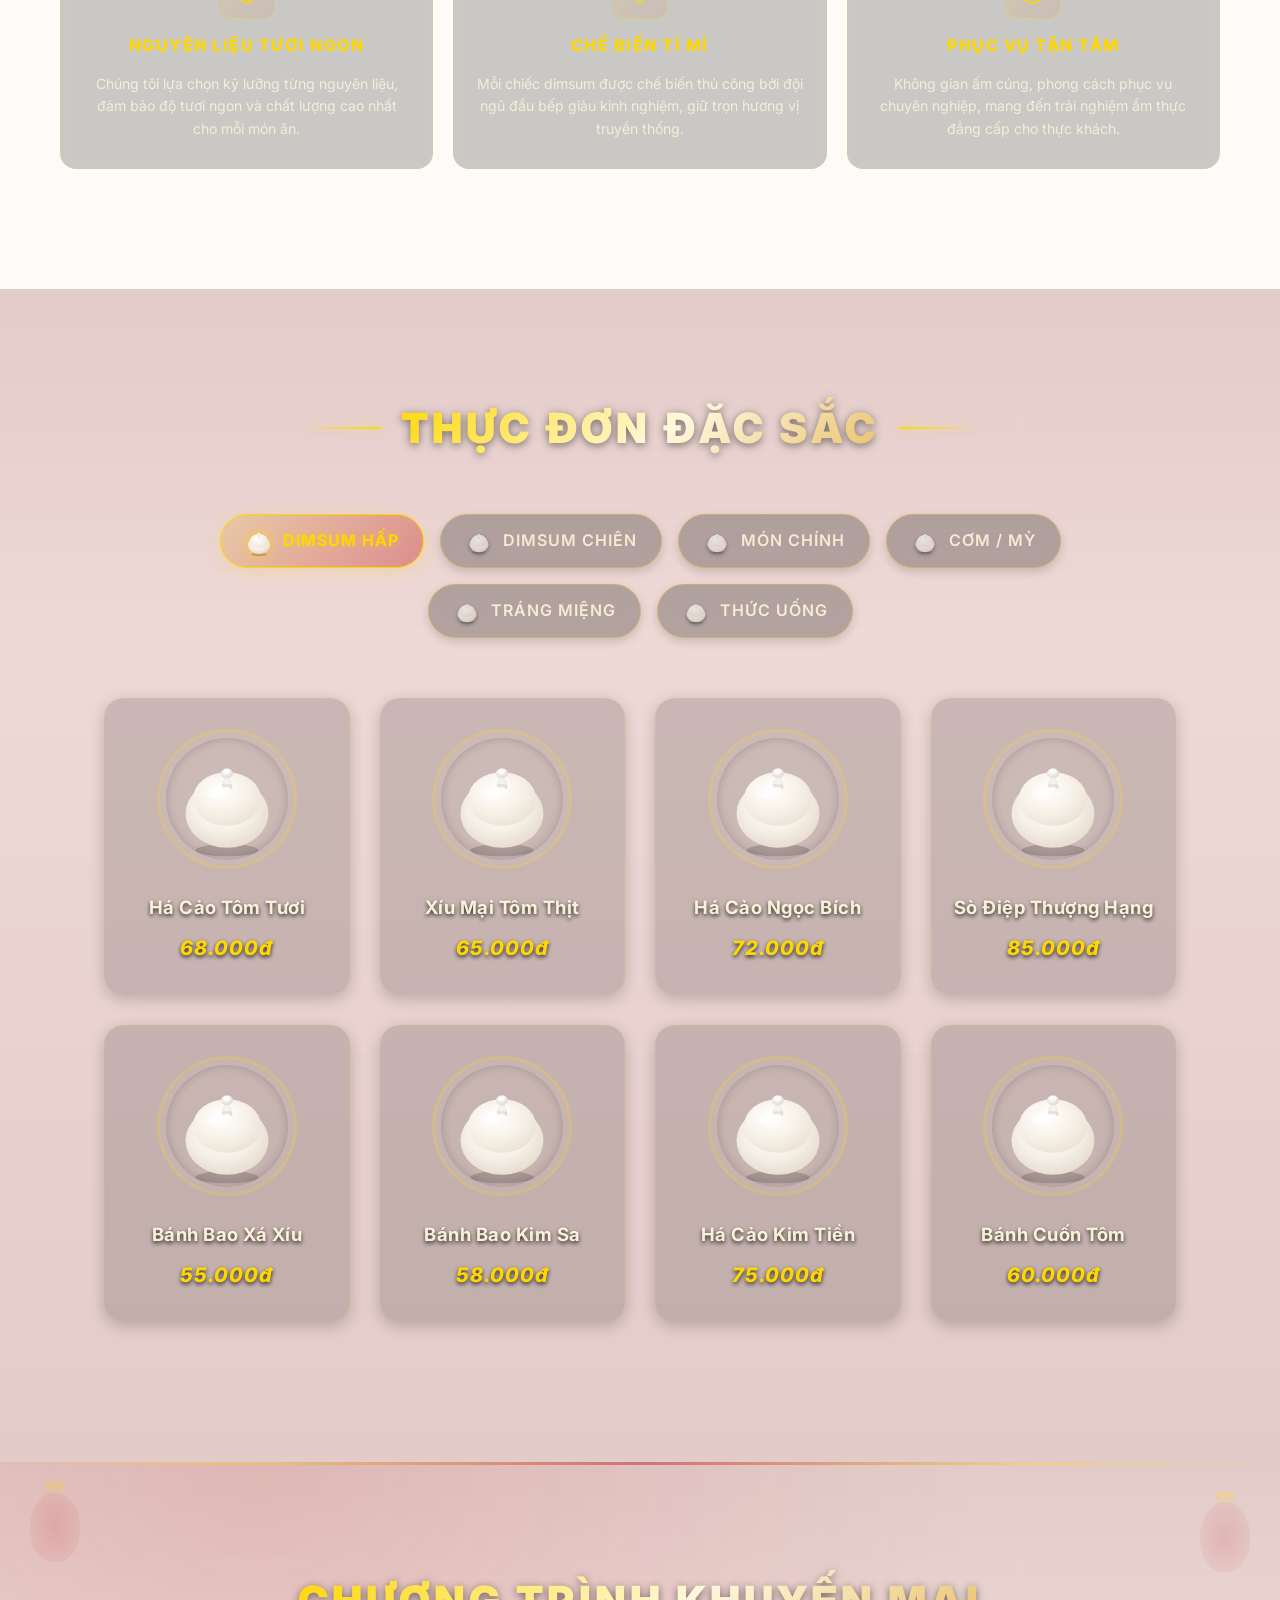
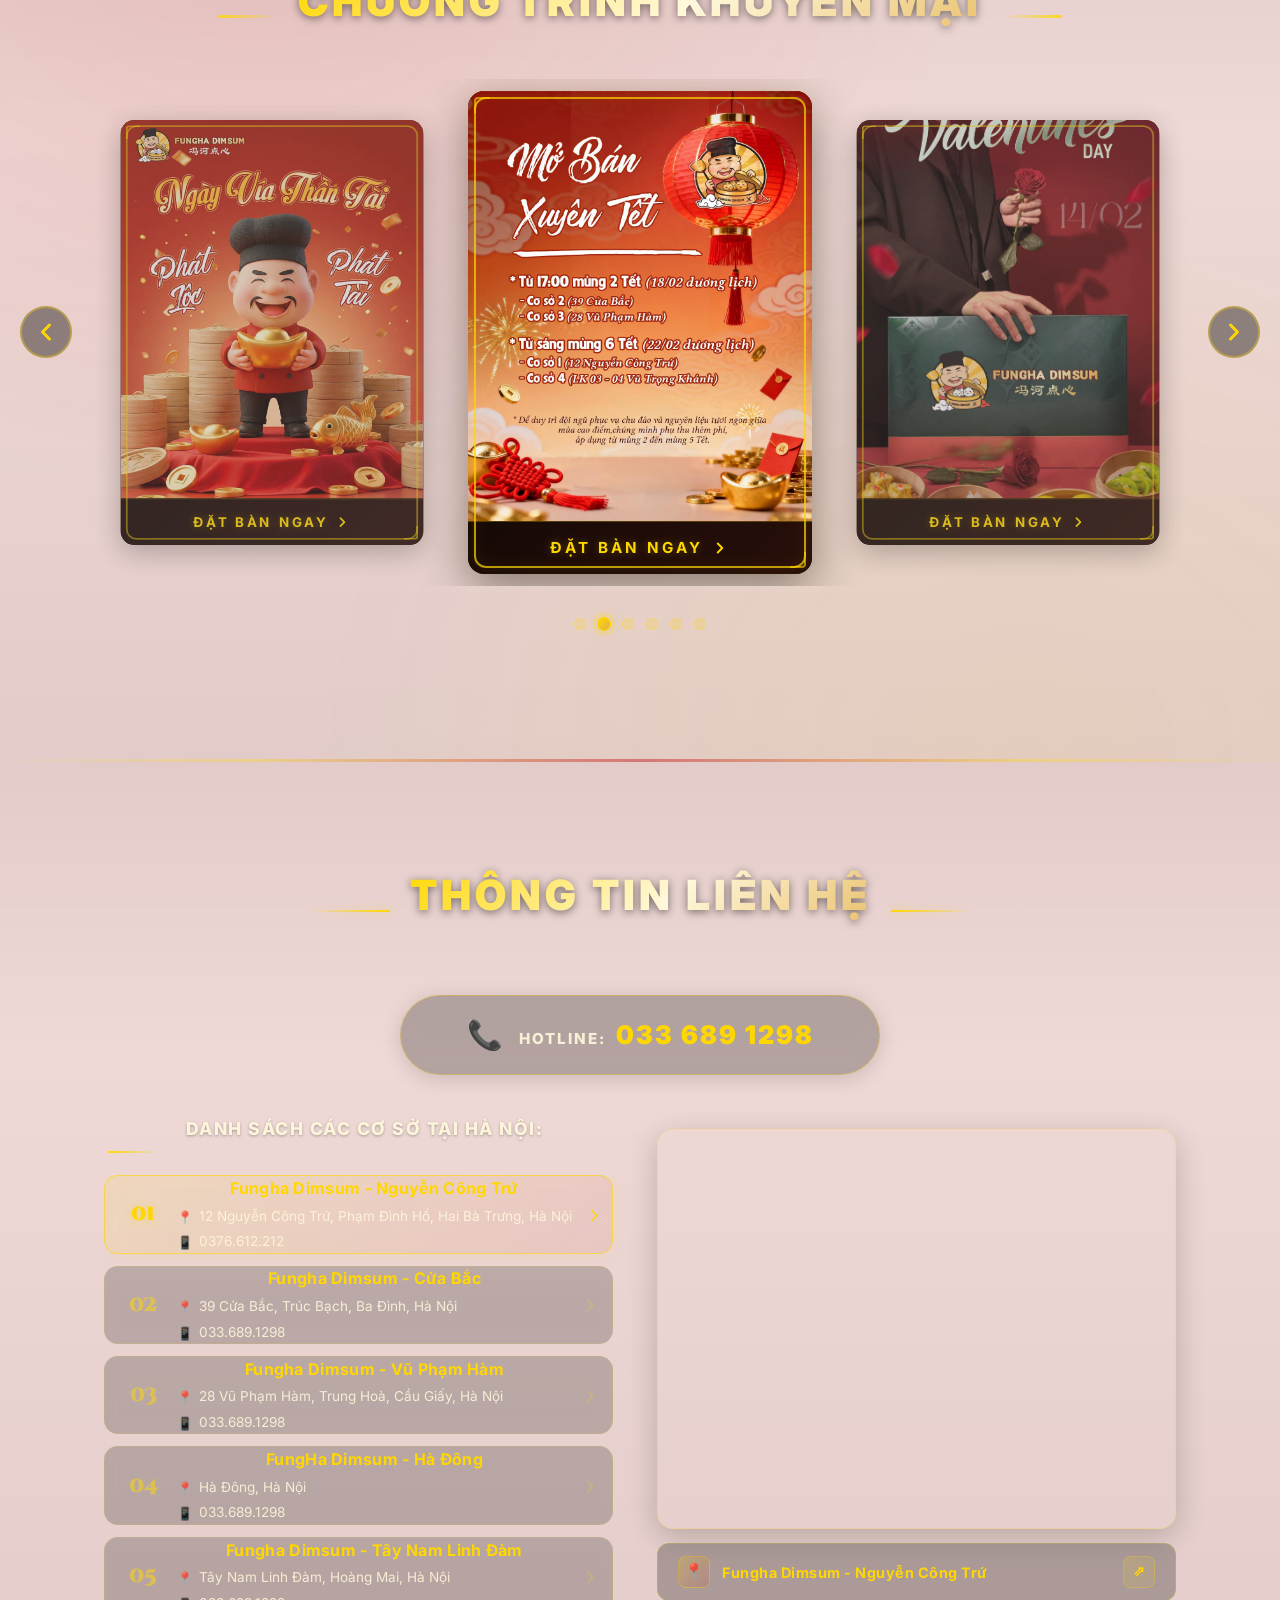
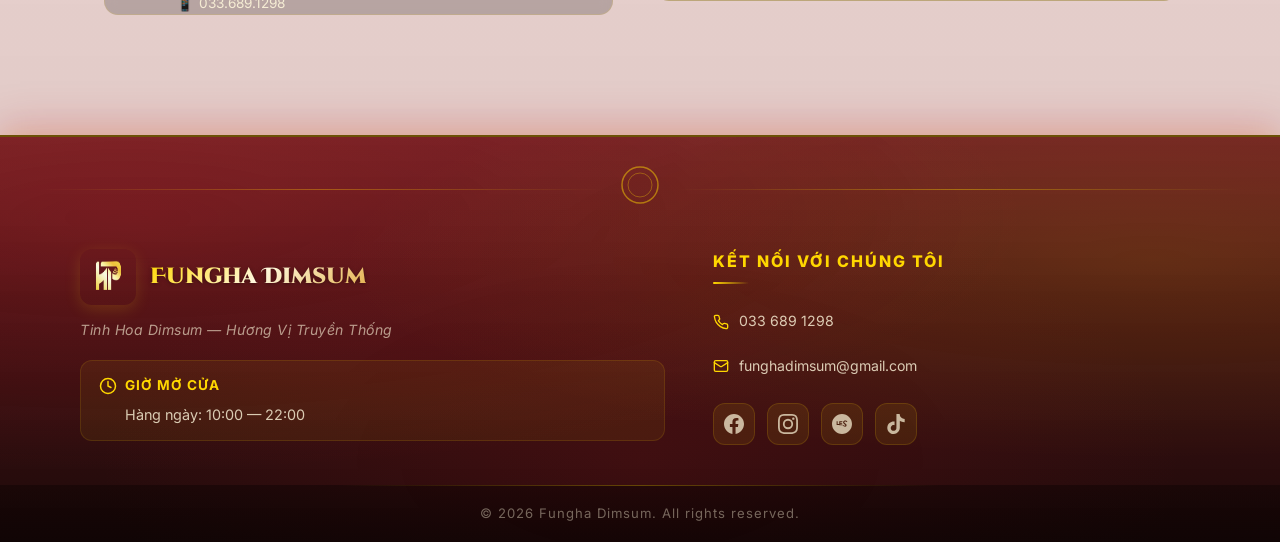
==== commit 437d4141: "change address Linh Dam" ====
--- a/index.html
+++ b/index.html
@@ -656,7 +656,7 @@
                             </div>
 
                             <div class="branch-card" data-branch="5"
-                                data-map="https://www.google.com/maps/embed?pb=!1m14!1m8!1m3!1d74203.2642009938!2d105.7449896!3d20.965085!3m2!1i1024!2i768!4f13.1!3m3!1m2!1s0x3135ad8f63991bd3%3A0x1dd7f17a3607b7a8!2sFungha%20Dimsum%20-%20T%C3%A2y%20Nam%20Linh%20%C4%90%C3%A0m!5e1!3m2!1svi!2s!4v1773290150171!5m2!1svi!2s"
+                                data-map="https://www.google.com/maps/embed?pb=!1m17!1m12!1m3!1d3725.686905970887!2d105.74241467525482!3d20.96508498066831!2m3!1f0!2f0!3f0!3m2!1i1024!2i768!4f13.1!3m2!1m1!2zMjDCsDU3JzU0LjMiTiAxMDXCsDQ0JzQyLjAiRQ!5e0!3m2!1svi!2s!4v1773647322965!5m2!1svi!2s"
                                 data-lat="20.965085" data-lng="105.7449896">
                                 <div class="branch-number">05</div>
                                 <div class="branch-info">
